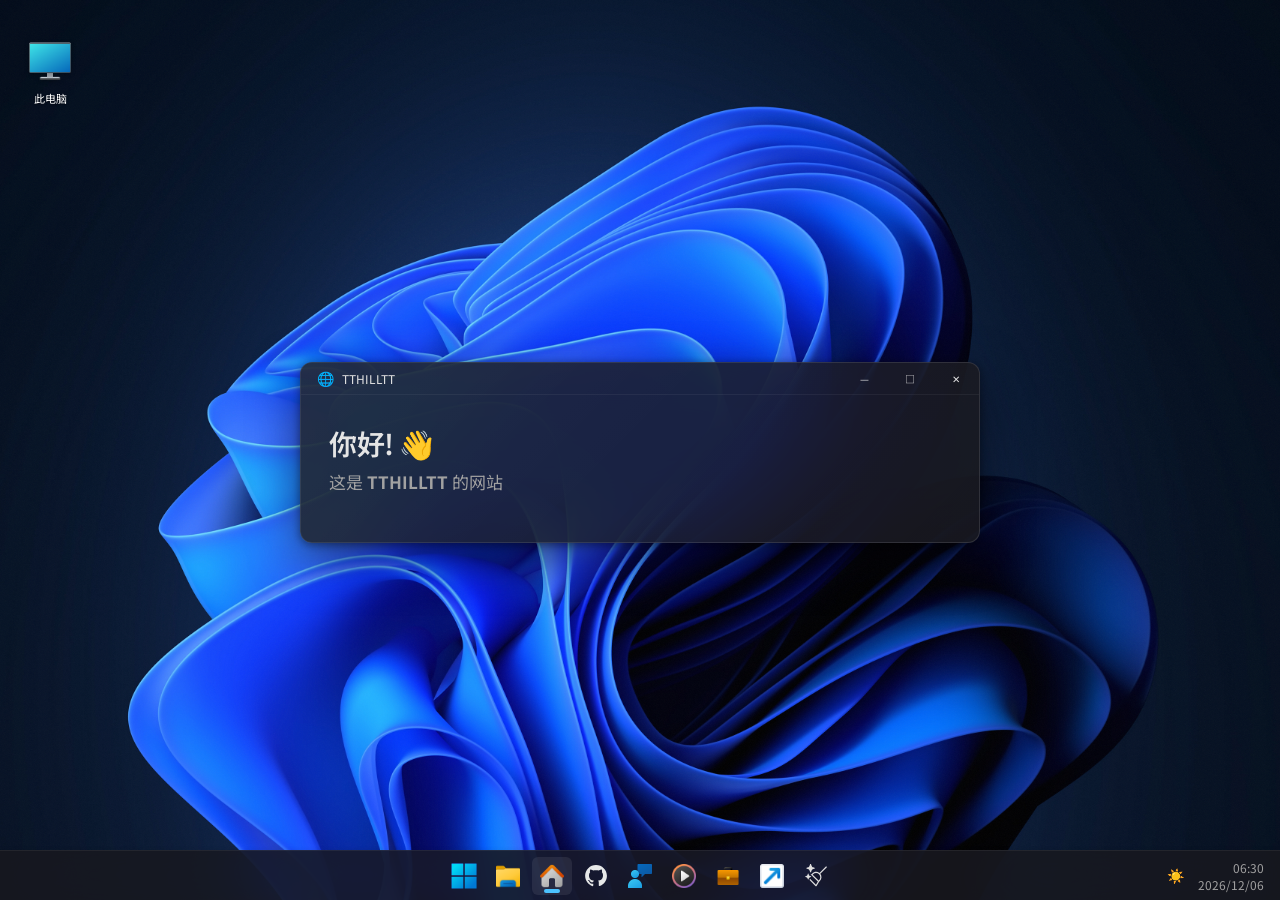
==== index.html @ cada101e "去掉个性化的自动打开、增加数字炸弹窗口" ====
<!DOCTYPE html>
<html lang="zh_cn" data-theme="dark">

<head>
    <meta charset="UTF-8">
    <meta name="viewport" content="width=device-width, initial-scale=1.0">
    <link rel="stylesheet" href="styles/win11.css">
    <link rel="icon" href="/images/windhill.png">
    <title>Welcome!</title>
</head>

<body>

    <!-- Desktop Background -->
    <div class="desktop" id="desktop" style="background-image: url(/images/win-bloom-dark.jpg);"></div>
    <div class="desktop light" id="coverDesktop"></div>

    <!-- Window -->
    <main class="content-overlay">
        <div class="window hidden" id="explorer" style="width: 1000px; min-width: 800px;">
            <div class="window-inner">
                <div class="window-body">
                    <div class="win-explorer">
                        <!-- 标题栏 -->
                        <div class="titlebar win-titlebar">
                            <div class="title-gap" style="width: 12px;"></div>
                            <div class="title-tab">
                                <span class="titlebar-app-icon"><img src="images/ICON5325_1.ico" alt="aka" style="width: 16px; height: 16px;"></span>
                                <span>文件资源管理器</span>
                                <div class="tab-close win-ctrl-btn close">
                                    <svg viewBox="0 0 48 48">
                                        <path d="M33.2 14.8a1.2 1.2 0 00-1.7 0L24 22.3l-7.5-7.5a1.2 1.2 0 00-1.7 1.7l7.5 7.5-7.5 7.5a1.2 1.2 0 101.7 1.7l7.5-7.5 7.5 7.5a1.2 1.2 0 101.7-1.7l-7.5-7.5 7.5-7.5a1.2 1.2 0 000-1.7z" />
                                    </svg>
                                </div>
                            </div>
                            <div class="title-tab" style="background:transparent;width:44px;border:none">
                                <svg viewBox="0 0 48 48">
                                    <path d="M23.98 12.5a1.2 1.2 0 011.2 1.2v10.1h10.1a1.2 1.2 0 110 2.4h-10.1v10.1a1.2 1.2 0 11-2.4 0v-10.1h-10.1a1.2 1.2 0 110-2.4h10.1v-10.1a1.2 1.2 0 011.2-1.2z" />
                                </svg>
                            </div>
                            <div class="title-empty"></div>
                            <div class="win-controls">
                                <div class="win-ctrl-btn minimize">&#x2014;</div>
                                <div class="win-ctrl-btn maximize">&#x25A1;</div>
                                <div class="win-ctrl-btn close">&#x2715;</div>
                            </div>
                        </div>

                        <!-- 导航地址栏 -->
                        <div class="nav-bar">
                            <div class="nav-btn">
                                <img src="/images/ic_fluent_arrow_left_48_regular.svg">
                            </div>
                            <div class="nav-btn">
                                <img src="/images/ic_fluent_arrow_right_48_regular.svg">
                            </div>
                            <div class="nav-btn">
                                <img src="/images/ic_fluent_arrow_up_48_regular.svg">
                            </div>
                            <div class="nav-btn">
                                <img src="/images/ic_fluent_arrow_clockwise_48_regular.svg">
                            </div>
                            <div class="address-path">
                                <img src="/images/ic_fluent_desktop_48_regular.svg" style="height: 18px;">
                                <span>此电脑</span>
                                <svg width="12" height="12" viewBox="0 0 24 24">
                                    <path d="M9.4 17.3a1 1 0 001.4 0l4.2-4.2a1 1 0 000-1.4l-4.2-4.2a1 1 0 10-1.4 1.4l3.5 3.5-3.5 3.5a1 1 0 000 1.4z" />
                                </svg>
                                <span>Windows-SSD (C:)</span>
                                <svg width="12" height="12" viewBox="0 0 24 24">
                                    <path d="M9.4 17.3a1 1 0 001.4 0l4.2-4.2a1 1 0 000-1.4l-4.2-4.2a1 1 0 10-1.4 1.4l3.5 3.5-3.5 3.5a1 1 0 000 1.4z" />
                                </svg>
                                <span>example</span>
                            </div>
                            <div class="search-box">
                                <input style="margin-left:6px;flex:1;border:none;background:none;outline:none;" placeholder="在 example 中搜索">
                                <img src="/images/ic_fluent_search_48_regular.svg" style="height: 18px">
                            </div>
                        </div>

                        <!-- 工具栏 -->
                        <div class="toolbar">
                            <div class="tool-item">
                                <img src="/images/ic_fluent_add_circle_48_regular.svg" style="height: 18px;">
                                <span>新建 ▾</span>
                            </div>
                            <div class="tool-divider"></div>
                            <div class="tool-item">
                                <img src="/images/ic_fluent_cut_48_regular.svg" style="height: 18px;">
                            </div>
                            <div class="tool-item">
                                <img src="/images/ic_fluent_copy_48_regular.svg" style="height: 18px;">
                            </div>
                            <div class="tool-item">
                                <img src="/images/ic_fluent_clipboard_paste_32_regular.svg" style="height: 18px;">
                            </div>
                            <div class="tool-item">
                                <img src="/images/ic_fluent_rename_a_20_regular.svg" style="height: 18px;">
                            </div>
                            <div class="tool-item">
                                <img src="/images/ic_fluent_share_48_regular.svg" style="height: 18px;">
                            </div>
                            <div class="tool-item">
                                <img src="/images/ic_fluent_delete_48_regular.svg" style="height: 18px;">
                            </div>
                            <div class="tool-divider"></div>
                            <div class="tool-item">
                                <img src="/images/ic_fluent_arrow_sort_28_regular.svg" style="height: 18px;">
                                <span>排序 ▾</span>
                            </div>
                            <div class="tool-item">
                                <img src="/images/ic_fluent_list_28_regular.svg" style="height: 18px;">
                                <span>查看 ▾</span>
                            </div>
                            <div class="tool-divider"></div>
                            <div class="tool-item">
                                <img src="/images/ic_fluent_more_horizontal_48_regular.svg" style="height: 18px;">
                            </div>
                            <div class="tool-right">
                                <div class="tool-item">
                                    <img src="/images/ic_fluent_panel_left_text_48_regular.svg" style="height: 18px; transform: rotateY(180deg);">
                                    <span>详细信息</span>
                                </div>
                            </div>
                        </div>

                        <!-- 主体 -->
                        <div class="main-container">
                            <!-- 侧边栏 -->
                            <div class="sidebar">
                                <div class="sidebar-item">
                                    <img src="/images/ICON51380_1.ico" style="height: 18px; transform: rotateY(180deg);">
                                    <span>主文件夹</span>
                                </div>
                                <div class="sidebar-item">
                                    <svg viewBox="0 0 48 48">
                                        <path d="M34.8 12H13.2C11.4 12 10 13.4 10 15.2v17.6c0 1.8 1.4 3.2 3.2 3.2h21.6c1.8 0 3.2-1.4 3.2-3.2V15.2c0-1.8-1.4-3.2-3.2-3.2zM12.4 16h23.2v16.8H12.4V16z M16 20a1.2 1.2 0 000 2.4h16a1.2 1.2 0 100-2.4H16z" />
                                    </svg>
                                    <span>图库</span>
                                </div>
                                <div class="sidebar-item">
                                    <svg viewBox="0 0 48 48">
                                        <path d="M12.4 14a2.4 2.4 0 00-2.4 2.4v15.2a2.4 2.4 0 002.4 2.4h23.2a2.4 2.4 0 002.4-2.4V16.4a2.4 2.4 0 00-2.4-2.4H12.4zm0 2.4h23.2v15.2H12.4V16.4zM24 20a6 6 0 100 12 6 6 0 000-12zm0 2.4a3.6 3.6 0 110 7.2 3.6 3.6 0 010-7.2z" />
                                    </svg>
                                    <span>OneDrive</span>
                                </div>
                                <div style="height:12px;"></div>
                                <div class="sidebar-item">
                                    <svg viewBox="0 0 48 48">
                                        <path d="M12 14a2 2 0 00-2 2v18a2 2 0 002 2h24a2 2 0 002-2V16a2 2 0 00-2-2H12zm0 2h24v18H12V16zm12 4a1.2 1.2 0 00-1.2 1.2v6.4l-3.2-3.2a1.2 1.2 0 10-1.7 1.7l5.2 5.2a1.2 1.2 0 001.7 0l5.2-5.2a1.2 1.2 0 10-1.7-1.7l-3.2 3.2v-6.4A1.2 1.2 0 0024 20z" />
                                    </svg>
                                    <span>桌面</span>
                                </div>
                                <div class="sidebar-item">
                                    <svg viewBox="0 0 48 48">
                                        <path d="M12 14a2 2 0 00-2 2v18a2 2 0 002 2h24a2 2 0 002-2V16a2 2 0 00-2-2H12zm0 2h24v18H12V16zm12 4a1.2 1.2 0 00-1.2 1.2v6.4l-3.2-3.2a1.2 1.2 0 10-1.7 1.7l5.2 5.2a1.2 1.2 0 001.7 0l5.2-5.2a1.2 1.2 0 10-1.7-1.7l-3.2 3.2v-6.4A1.2 1.2 0 0024 20z" />
                                    </svg>
                                    <span>下载</span>
                                </div>
                                <div class="sidebar-item">
                                    <svg viewBox="0 0 48 48">
                                        <path d="M14 10a2 2 0 00-2 2v24a2 2 0 002 2h20a2 2 0 002-2V12a2 2 0 00-2-2H14zm0 2.4h20v23.2H14V12.4zM18 18a1.2 1.2 0 000 2.4h12a1.2 1.2 0 100-2.4H18zm0 6.4a1.2 1.2 0 000 2.4h12a1.2 1.2 0 100-2.4H18z" />
                                    </svg>
                                    <span>文档</span>
                                </div>
                                <div class="sidebar-item">
                                    <svg viewBox="0 0 48 48">
                                        <path d="M34.8 12H13.2C11.4 12 10 13.4 10 15.2v17.6c0 1.8 1.4 3.2 3.2 3.2h21.6c1.8 0 3.2-1.4 3.2-3.2V15.2c0-1.8-1.4-3.2-3.2-3.2zM12.4 16h23.2v16.8H12.4V16z M16 20a1.2 1.2 0 000 2.4h16a1.2 1.2 0 100-2.4H16z" />
                                    </svg>
                                    <span>图片</span>
                                </div>
                                <div class="sidebar-item">
                                    <svg viewBox="0 0 48 48">
                                        <path d="M12 14a2 2 0 00-2 2v18a2 2 0 002 2h24a2 2 0 002-2V16a2 2 0 00-2-2H12zm0 2h24v18H12V16zm6 6a6 6 0 100 12 6 6 0 000-12z" />
                                    </svg>
                                    <span>音乐</span>
                                </div>
                                <div class="sidebar-item">
                                    <svg viewBox="0 0 48 48">
                                        <path d="M14 10a2 2 0 00-2 2v24a2 2 0 002 2h20a2 2 0 002-2V12a2 2 0 00-2-2H14zm0 2.4h20v23.2H14V12.4zM18 22a1.2 1.2 0 000 2.4h12a1.2 1.2 0 100-2.4H18zm0 6.4a1.2 1.2 0 000 2.4h8a1.2 1.2 0 100-2.4H18z" />
                                    </svg>
                                    <span>视频</span>
                                </div>
                            </div>

                            <!-- 文件列表 -->
                            <div class="file-view">
                                <div class="table-header">
                                    <div>名称</div>
                                    <div>修改日期</div>
                                    <div>类型</div>
                                    <div>大小</div>
                                </div>
                                <div class="file-row">
                                    <div class="file-name-cell">
                                        <div class="file-name-icon">📄</div>
                                        <span>1.txt</span>
                                    </div>
                                    <div>2026/8/11 13:40</div>
                                    <div>文本文档</div>
                                    <div>0 KB</div>
                                </div>
                                <div class="file-row">
                                    <div class="file-name-cell">
                                        <div class="file-name-icon">📄</div>
                                        <span>2.txt</span>
                                    </div>
                                    <div>2026/8/11 13:40</div>
                                    <div>文本文档</div>
                                    <div>0 KB</div>
                                </div>
                                <div class="file-row" data-window="home">
                                    <div class="file-name-cell">
                                        <div class="file-name-icon">📄</div>
                                        <span>README.md</span>
                                    </div>
                                    <div>2026/8/10 13:04</div>
                                    <div>Markdown 文件</div>
                                    <div>1 KB</div>
                                </div>
                                <div class="file-row" data-window="contact">
                                    <div class="file-name-cell">
                                        <div class="file-name-icon">🌐</div>
                                        <span>Contact.html</span>
                                    </div>
                                    <div>2025/7/22 17:44</div>
                                    <div>Microsoft Edge HTML Document</div>
                                    <div>1 KB</div>
                                </div>
                                <div class="file-row" data-window="github">
                                    <div class="file-name-cell">
                                        <div class="file-name-icon"><img src="/images/ICON163_1.ico"></div>
                                        <span>github.lnk</span>
                                    </div>
                                    <div>2026/5/1 21:59</div>
                                    <div>快捷方式</div>
                                    <div>1 KB</div>
                                </div>
                                <div class="file-row" data-window="nggyu">
                                    <div class="file-name-cell">
                                        <div class="file-name-icon">🎞️</div>
                                        <span>千万别点.mp4</span>
                                    </div>
                                    <div>2025/7/23 15:34</div>
                                    <div>MP4 文件</div>
                                    <div>33.7 MB</div>
                                </div>
                                <div class="file-row" data-window="tools">
                                    <div class="file-name-cell">
                                        <div class="file-name-icon"><img src="/images/ICON1306_1.ico"></div>
                                        <span>工具箱.exe</span>
                                    </div>
                                    <div>2026/8/10 20:58</div>
                                    <div>应用程序</div>
                                    <div>45 KB</div>
                                </div>
                                <div class="file-row" data-window="aka">
                                    <div class="file-name-cell">
                                        <div class="aka"><img src="/images/ICON163_1.ico" style="width: 16px; height: 16px;"></div>
                                        <span>aka.exe</span>
                                    </div>
                                    <div>2026/8/13 09:03</div>
                                    <div>应用程序</div>
                                    <div>67 KB</div>
                                </div>
                            </div>
                        </div>

                        <!-- 底部状态栏 -->
                        <div class="status-bar">
                            <span>8 个项目</span>
                            <div class="view-switch">
                                <div class="view-btn">
                                    <svg viewBox="0 0 48 48">
                                        <path d="M14 12a1.2 1.2 0 00-1.2 1.2v23.6a1.2 1.2 0 001.2 1.2h20a1.2 1.2 0 001.2-1.2V13.2A1.2 1.2 0 0034 12H14zm1.2 2.4h17.6v21.2H15.2V14.4zM18 20a1.2 1.2 0 000 2.4h12a1.2 1.2 0 100-2.4H18zm0 6.4a1.2 1.2 0 000 2.4h12a1.2 1.2 0 100-2.4H18z" />
                                    </svg>
                                </div>
                                <div class="view-btn">
                                    <svg viewBox="0 0 48 48">
                                        <path d="M14 14a2 2 0 00-2 2v6a2 2 0 002 2h6a2 2 0 002-2v-6a2 2 0 00-2-2h-6zm0 2.4h6v6h-6v-6zm14-2.4a2 2 0 00-2 2v6a2 2 0 002 2h6a2 2 0 002-2v-6a2 2 0 00-2-2h-6zm0 2.4h6v6h-6v-6zm-14 12a2 2 0 00-2 2v6a2 2 0 002 2h6a2 2 0 002-2v-6a2 2 0 00-2-2h-6zm0 2.4h6v6h-6v-6zm14-2.4a2 2 0 00-2 2v6a2 2 0 002 2h6a2 2 0 002-2v-6a2 2 0 00-2-2h-6zm0 2.4h6v6h-6v-6z" />
                                    </svg>
                                </div>
                            </div>
                        </div>
                    </div>
                </div>
            </div>
        </div>

        <div class="window hidden" id="aka" style="width: 700px">
            <div class="window-inner">
                <div class="titlebar">
                    <div class="titlebar-left">
                        <span class="titlebar-app-icon"><img src="images/ICON163_1.ico" alt="aka" style="width: 16px; height: 16px;"></span>
                        <span class="titlebar-text">aka</span>
                    </div>
                    <div class="titlebar-controls">
                        <button type="button" class="win-ctrl-btn minimize" aria-label="Minimize">&#x2014;</button>
                        <button type="button" class="win-ctrl-btn maximize" aria-label="Maximize">&#x25A1;</button>
                        <button type="button" class="win-ctrl-btn close" aria-label="Close">&#x2715;</button>
                    </div>
                </div>

                <div class="window-body">
                    <h1>aka是一个文件下载小中转</h1>
                    <p><a href="pages\aka\OI-Way-Resourcepack.html">OI-Way Resourcepack</a></p>
                    <p><a href="pages\aka\OI-Way-Save.html">OI-Way Save</a></p>
                </div>
            </div>
        </div>

        <div class="window" id="home" style="width: 700px">
            <div class="window-inner">
                <div class="titlebar">
                    <div class="titlebar-left">
                        <span class="titlebar-app-icon">🌐</span>
                        <span class="titlebar-text">TTHILLTT</span>
                    </div>
                    <div class="titlebar-controls">
                        <button type="button" class="win-ctrl-btn minimize" aria-label="Minimize">&#x2014;</button>
                        <button type="button" class="win-ctrl-btn maximize" aria-label="Maximize">&#x25A1;</button>
                        <button type="button" class="win-ctrl-btn close" aria-label="Close">&#x2715;</button>
                    </div>
                </div>

                <div class="window-body">
                    <h1>你好! 👋</h1>
                    <h2>这是 <strong>TTHILLTT</strong> 的网站</h2>
                </div>
            </div>
        </div>

        <div class="window hidden" id="contact" style="width: 300px;">
            <div class="window-inner">
                <div class="titlebar">
                    <div class="titlebar-left">
                        <span class="titlebar-app-icon">🌐</span>
                        <span class="titlebar-text">TTHILLTT</span>
                    </div>
                    <div class="titlebar-controls">
                        <button type="button" class="win-ctrl-btn minimize" aria-label="Minimize">&#x2014;</button>
                        <button type="button" class="win-ctrl-btn maximize" aria-label="Maximize">&#x25A1;</button>
                        <button type="button" class="win-ctrl-btn close" aria-label="Close">&#x2715;</button>
                    </div>
                </div>

                <div class="window-body">
                    <h1 class="text-center">📬 找到我</h1>
                    <h2 class="text-center">欢迎随时联系</h2>
                    <ul class="social-list">
                        <li><a href="https://discord.gg/AKhsmgexMF">🎮 加入我的 Discord</a></li>
                        <li><a href="mailto:kaoxiqi@qq.com">📧 kaoxiqi@qq.com</a></li>
                        <li><a href="tel:18660696751">📞 +86 18660696751</a></li>
                    </ul>
                </div>
            </div>
        </div>

        <div class="window hidden" id="nggyu" style="width: 1000px">
            <div class="window-inner">
                <div class="titlebar">
                    <div class="titlebar-left">
                        <span class="titlebar-app-icon"><img src="./images/MediaPlayerAppList.targetsize-256_altform-unplated.png" alt="Media Player" style="height: 24px;"></span>
                        <span class="titlebar-text">媒体播放器</span>
                    </div>
                    <div class="titlebar-controls">
                        <button type="button" class="win-ctrl-btn minimize" aria-label="Minimize">&#x2014;</button>
                        <button type="button" class="win-ctrl-btn maximize" aria-label="Maximize">&#x25A1;</button>
                        <button type="button" class="win-ctrl-btn close" aria-label="Close">&#x2715;</button>
                    </div>
                </div>

                <div class="window-body window-body-tight">
                    <div class="video-container" style="height: 100%">
                        <video id="nggyu-video" src="../images/NGGYU.mp4" style="height: 100%" controls></video>
                    </div>
                </div>
            </div>
        </div>

        <div class="window window-wide hidden" id="tools" style="height: 72vh">
            <div class="window-inner">
                <div class="titlebar">
                    <div class="titlebar-left">
                        <span class="titlebar-app-icon"><img src="./images/ICON1306_1.ico" alt="Tools" style="height: 24px;"></span>
                        <span class="titlebar-text">工具箱</span>
                    </div>
                    <div class="titlebar-controls">
                        <button type="button" class="win-ctrl-btn minimize" aria-label="Minimize">&#x2014;</button>
                        <button type="button" class="win-ctrl-btn maximize" aria-label="Maximize">&#x25A1;</button>
                        <button type="button" class="win-ctrl-btn close" aria-label="Close">&#x2715;</button>
                    </div>
                </div>
                <div class="window-body" style="padding:20px 24px;">

                    <div class="tools-toolbar">
                        <input type="search" id="toolSearch" class="tools-search" placeholder="🔍 搜索工具名称或功能…" autocomplete="off" aria-label="搜索工具">
                        <div class="tools-chips" id="toolChips">
                            <button type="button" class="chip active" data-filter="all">全部 <span class="chip-count"></span></button>
                            <button type="button" class="chip" data-filter="encode">编码解码 <span class="chip-count"></span></button>
                            <button type="button" class="chip" data-filter="hash">哈希校验 <span class="chip-count"></span></button>
                            <button type="button" class="chip" data-filter="convert">转换工具 <span class="chip-count"></span></button>
                            <button type="button" class="chip" data-filter="math">计算工具 <span class="chip-count"></span></button>
                            <button type="button" class="chip" data-filter="generate">生成工具 <span class="chip-count"></span></button>
                            <button type="button" class="chip" data-filter="text">文本处理 <span class="chip-count"></span></button>
                        </div>
                        <div class="tools-count" id="toolCount"></div>
                    </div>

                    <div class="tools-grid">

                        <!-- 1. ISO-8859-1 Mojibake -->
                        <div class="tool-card" data-category="encode">
                            <h3>📝 ISO-8859-1 乱码解码</h3>
                            <label>输入乱码文本</label>
                            <textarea id="mojiIn" rows="2" placeholder='例如: ä½ å¥½'></textarea>
                            <div class="btn-row">
                                <button type="button" class="btn-sm accent" onclick="mojiDecode()">解码 →</button>
                                <button type="button" class="btn-sm" onclick="mojiEncode()">← 编码</button>
                            </div>
                            <label style="margin-top:8px;">结果</label>
                            <div class="result" id="mojiOut"></div>
                        </div>

                        <!-- 2. URL Encode/Decode -->
                        <div class="tool-card" data-category="encode">
                            <h3>🔗 URL 编码/解码</h3>
                            <label>输入文本</label>
                            <textarea id="urlIn" rows="2" placeholder="输入要编码或解码的文本"></textarea>
                            <div class="btn-row">
                                <button type="button" class="btn-sm accent" onclick="urlEncode()">编码 →</button>
                                <button type="button" class="btn-sm" onclick="urlDecode()">← 解码</button>
                            </div>
                            <label style="margin-top:8px;">结果</label>
                            <div class="result" id="urlOut"></div>
                        </div>

                        <!-- 3. Base64 Encode/Decode -->
                        <div class="tool-card" data-category="encode">
                            <h3>🔐 Base64 编码/解码</h3>
                            <label>输入文本</label>
                            <textarea id="b64In" rows="2" placeholder="输入要编码或解码的文本"></textarea>
                            <div class="btn-row">
                                <button type="button" class="btn-sm accent" onclick="b64Encode()">编码 →</button>
                                <button type="button" class="btn-sm" onclick="b64Decode()">← 解码</button>
                            </div>
                            <label style="margin-top:8px;">结果</label>
                            <div class="result" id="b64Out"></div>
                        </div>

                        <!-- 4. Unicode / Chinese -->
                        <div class="tool-card" data-category="encode">
                            <h3>🔤 Unicode 与中文 编码/解码</h3>
                            <label>输入</label>
                            <textarea id="uniIn" rows="2" placeholder="输入中文 或 \uXXXX 格式的 Unicode"></textarea>
                            <div class="btn-row">
                                <button type="button" class="btn-sm accent" onclick="uniEncode()">编码 → \uXXXX</button>
                                <button type="button" class="btn-sm" onclick="uniDecode()">← 解码</button>
                            </div>
                            <label style="margin-top:8px;">结果</label>
                            <div class="result" id="uniOut"></div>
                        </div>

                        <!-- 5. IEEE 754 Float -->
                        <div class="tool-card" data-category="convert">
                            <h3>🔢 IEEE 754 浮点数转换</h3>
                            <div class="inline-row" style="margin-bottom:8px;">
                                <select id="floatPrec" style="flex:0 0 auto; width:auto;">
                                    <option value="32">32-bit (float)</option>
                                    <option value="64">64-bit (double)</option>
                                </select>
                            </div>
                            <label>十进制数</label>
                            <input type="text" id="floatDec" placeholder="例如: 3.14 或 -0.5">
                            <div class="btn-row">
                                <button type="button" class="btn-sm accent" onclick="floatToHex()">→ 十六进制</button>
                                <button type="button" class="btn-sm" onclick="hexToFloat()">← 浮点数</button>
                            </div>
                            <label style="margin-top:8px;">十六进制</label>
                            <input type="text" id="floatHex" placeholder="例如: 4048F5C3">
                            <div class="result" id="floatDetail" style="margin-top:6px;"></div>
                        </div>

                        <!-- 6. Number Base Conversion -->
                        <div class="tool-card" data-category="convert">
                            <h3>🔣 进制转换</h3>
                            <div class="inline-row" style="margin-bottom:8px;">
                                <label style="flex:0 0 auto;">从:</label>
                                <select id="baseFrom" style="width:auto;">
                                    <option value="2">二进制</option>
                                    <option value="8">八进制</option>
                                    <option value="10" selected>十进制</option>
                                    <option value="16">十六进制</option>
                                </select>
                            </div>
                            <input type="text" id="baseIn" placeholder="输入数值">
                            <button type="button" class="btn-sm accent" onclick="baseConvert()" style="margin-top:8px;">转换</button>
                            <div style="margin-top:8px;">
                                <label>二进制</label>
                                <div class="result" id="base2"></div>
                                <label>八进制</label>
                                <div class="result" id="base8"></div>
                                <label>十进制</label>
                                <div class="result" id="base10"></div>
                                <label>十六进制</label>
                                <div class="result" id="base16"></div>
                            </div>
                        </div>

                        <!-- 7. 原码/反码/补码 -->
                        <div class="tool-card" data-category="math">
                            <h3>🧮 原码/反码/补码 计算器</h3>
                            <div class="inline-row" style="margin-bottom:8px;">
                                <input type="number" id="signedVal" placeholder="输入整数" style="flex:2;">
                                <label style="flex:0 0 auto;">位宽:</label>
                                <select id="signedBits" style="width:auto;">
                                    <option value="8">8</option>
                                    <option value="16">16</option>
                                    <option value="32" selected>32</option>
                                </select>
                            </div>
                            <button type="button" class="btn-sm accent" onclick="calcSigned()">计算</button>
                            <div style="margin-top:8px;">
                                <label>原码 (Sign-Magnitude)</label>
                                <div class="result" id="smResult"></div>
                                <label>反码 (Ones' Complement)</label>
                                <div class="result" id="ocResult"></div>
                                <label>补码 (Two's Complement)</label>
                                <div class="result" id="tcResult"></div>
                            </div>
                        </div>

                        <!-- 8. chmod Calculator -->
                        <div class="tool-card" data-category="math">
                            <h3>🔒 chmod 计算器</h3>
                            <table class="chmod-grid">
                                <tr>
                                    <td></td>
                                    <td class="head">Owner</td>
                                    <td class="head">Group</td>
                                    <td class="head">Other</td>
                                </tr>
                                <tr>
                                    <td class="head">Read</td>
                                    <td><input type="checkbox" id="cr0" onchange="chmodUpdate()" checked></td>
                                    <td><input type="checkbox" id="cr1" onchange="chmodUpdate()" checked></td>
                                    <td><input type="checkbox" id="cr2" onchange="chmodUpdate()" checked></td>
                                </tr>
                                <tr>
                                    <td class="head">Write</td>
                                    <td><input type="checkbox" id="cw0" onchange="chmodUpdate()" checked></td>
                                    <td><input type="checkbox" id="cw1" onchange="chmodUpdate()"></td>
                                    <td><input type="checkbox" id="cw2" onchange="chmodUpdate()"></td>
                                </tr>
                                <tr>
                                    <td class="head">Exec</td>
                                    <td><input type="checkbox" id="cx0" onchange="chmodUpdate()"></td>
                                    <td><input type="checkbox" id="cx1" onchange="chmodUpdate()"></td>
                                    <td><input type="checkbox" id="cx2" onchange="chmodUpdate()"></td>
                                </tr>
                            </table>
                            <div class="inline-row" style="margin-top:8px;">
                                <input type="text" id="chmodNum" placeholder="例如: 755" oninput="chmodFromNum()" style="flex:1;">
                                <span class="fixed" style="font-weight:600;" id="chmodSym">rwxr-xr-x</span>
                            </div>
                        </div>

                        <!-- 9. PPI Calculator -->
                        <div class="tool-card" data-category="math">
                            <h3>📱 屏幕 PPI 计算器</h3>
                            <div class="inline-row">
                                <input type="number" id="ppiW" placeholder="水平像素" value="1920">
                                <span class="fixed">×</span>
                                <input type="number" id="ppiH" placeholder="垂直像素" value="1080">
                            </div>
                            <label style="margin-top:8px;">屏幕尺寸 (英寸)</label>
                            <input type="number" id="ppiSize" placeholder="例如: 24" value="24" step="0.1">
                            <button type="button" class="btn-sm accent" onclick="calcPPI()" style="margin-top:8px;">计算</button>
                            <div class="result" id="ppiResult" style="margin-top:8px;"></div>
                        </div>

                        <!-- 10. IPv4 to IPv6 -->
                        <div class="tool-card" data-category="convert">
                            <h3>🌐 IPv4 转 IPv6</h3>
                            <label>IPv4 地址</label>
                            <input type="text" id="ipv4In" placeholder="例如: 192.168.1.1">
                            <button type="button" class="btn-sm accent" onclick="ipv4to6()" style="margin-top:8px;">转换</button>
                            <label style="margin-top:8px;">IPv4-mapped IPv6</label>
                            <div class="result" id="ipv6Out"></div>
                            <label>完整 IPv6</label>
                            <div class="result" id="ipv6Full"></div>
                        </div>

                        <!-- 11. RMB Uppercase -->
                        <div class="tool-card" data-category="convert">
                            <h3>💴 人民币大写转换</h3>
                            <label>金额 (数字)</label>
                            <input type="text" id="rmbIn" placeholder="例如: 12345.67">
                            <button type="button" class="btn-sm accent" onclick="rmbConvert()" style="margin-top:8px;">转换</button>
                            <label style="margin-top:8px;">大写</label>
                            <div class="result" id="rmbOut"></div>
                        </div>

                        <!-- 12. Unit Conversion -->
                        <div class="tool-card" data-category="convert">
                            <h3>📏 单位换算</h3>
                            <select id="unitCat" onchange="unitCatChange()">
                                <option value="length">长度</option>
                                <option value="weight">重量</option>
                                <option value="temp">温度</option>
                                <option value="area">面积</option>
                                <option value="volume">体积</option>
                                <option value="speed">速度</option>
                            </select>
                            <div class="inline-row" style="margin-top:8px;">
                                <input type="number" id="unitVal" placeholder="数值" value="1">
                                <select id="unitFrom"></select>
                                <span class="fixed">→</span>
                                <select id="unitTo"></select>
                            </div>
                            <div class="result" id="unitResult" style="margin-top:8px;"></div>
                        </div>

                        <!-- 13. MD5 Hash -->
                        <div class="tool-card" data-category="hash">
                            <h3>🔑 MD5 Hash</h3>
                            <label>输入文本</label>
                            <textarea id="md5In" rows="2" placeholder="输入要计算 MD5 的文本"></textarea>
                            <button type="button" class="btn-sm accent" onclick="calcMD5()" style="margin-top:8px;">计算 MD5</button>
                            <label style="margin-top:8px;">MD5 (小写)</label>
                            <div class="result" id="md5Lower"></div>
                            <label>MD5 (大写)</label>
                            <div class="result" id="md5Upper"></div>
                        </div>

                        <!-- 14. SHA-256 Hash -->
                        <div class="tool-card" data-category="hash">
                            <h3>🔑 SHA-256 哈希</h3>
                            <label>输入文本</label>
                            <textarea id="shaIn" rows="2" placeholder="输入要计算 SHA-256 的文本"></textarea>
                            <button type="button" class="btn-sm accent" onclick="calcSHA()" style="margin-top:8px;">计算 SHA-256</button>
                            <label style="margin-top:8px;">SHA-256</label>
                            <div class="result" id="shaOut"></div>
                        </div>

                        <!-- 15. Password Generator -->
                        <div class="tool-card" data-category="generate">
                            <h3>🔐 密码生成器</h3>
                            <div class="inline-row" style="margin-bottom:8px;">
                                <input type="number" id="pwdLen" value="16" min="4" max="64" placeholder="长度">
                                <button type="button" class="btn-sm accent" onclick="genPassword()">生成</button>
                            </div>
                            <div class="inline-row" style="flex-wrap:wrap;">
                                <label style="flex:0 0 auto; display:flex; align-items:center; gap:4px; text-transform:none;"><input type="checkbox" id="pwdUpper" checked>大写</label>
                                <label style="flex:0 0 auto; display:flex; align-items:center; gap:4px; text-transform:none;"><input type="checkbox" id="pwdLower" checked>小写</label>
                                <label style="flex:0 0 auto; display:flex; align-items:center; gap:4px; text-transform:none;"><input type="checkbox" id="pwdDigit" checked>数字</label>
                                <label style="flex:0 0 auto; display:flex; align-items:center; gap:4px; text-transform:none;"><input type="checkbox" id="pwdSymbol" checked>符号</label>
                            </div>
                            <div class="result" id="pwdOut" style="margin-top:8px;"></div>
                            <div class="result" id="pwdStrength"></div>
                        </div>

                        <!-- 16. Timestamp Converter -->
                        <div class="tool-card" data-category="convert">
                            <h3>⏱️ 时间戳转换</h3>
                            <label>时间戳 (秒或毫秒)</label>
                            <div class="inline-row">
                                <input type="text" id="tsIn" placeholder="例如: 1754294400">
                                <button type="button" class="btn-sm accent" onclick="tsToDate()">→ 日期</button>
                            </div>
                            <div class="result" id="tsDateOut"></div>
                            <label style="margin-top:8px;">日期时间</label>
                            <div class="inline-row">
                                <input type="datetime-local" id="dateIn">
                                <button type="button" class="btn-sm accent" onclick="dateToTs()">→ 时间戳</button>
                            </div>
                            <div class="result" id="tsOut"></div>
                        </div>

                        <!-- 17. JSON Formatter -->
                        <div class="tool-card" data-category="text">
                            <h3>🧾 JSON 格式化 / 压缩</h3>
                            <label>输入 JSON</label>
                            <textarea id="jsonIn" rows="3" placeholder='{"name":"TTHILLTT"}'></textarea>
                            <div class="btn-row">
                                <button type="button" class="btn-sm accent" onclick="jsonPretty()">格式化</button>
                                <button type="button" class="btn-sm" onclick="jsonMinify()">压缩</button>
                                <button type="button" class="btn-sm" onclick="jsonValidate()">校验</button>
                            </div>
                            <label style="margin-top:8px;">结果</label>
                            <div class="result" id="jsonOut"></div>
                        </div>

                        <!-- 18. Text Stats -->
                        <div class="tool-card" data-category="text">
                            <h3>📊 文本统计</h3>
                            <label>输入文本（实时统计）</label>
                            <textarea id="statIn" rows="3" oninput="textStats()"></textarea>
                            <div class="result" id="statOut" style="margin-top:8px;"></div>
                        </div>

                        <!-- 19. Color Converter -->
                        <div class="tool-card" data-category="convert">
                            <h3>🎨 颜色转换</h3>
                            <label>输入颜色 (HEX / RGB / HSL)</label>
                            <div class="inline-row">
                                <input type="color" id="colorPicker" value="#4CC2FF" style="flex:0 0 44px; height:34px; padding:2px; cursor:pointer;">
                                <input type="text" id="colorText" value="#4CC2FF" oninput="colorConvert()">
                            </div>
                            <div class="result" id="colorOut" style="margin-top:8px;"></div>
                            <div id="colorPreview" style="height:34px; border-radius:6px; border:1px solid var(--border-input); margin-top:6px;"></div>
                        </div>

                        <!-- 20. Regex Tester -->
                        <div class="tool-card" data-category="text">
                            <h3>🧪 正则表达式测试</h3>
                            <div class="inline-row" style="margin-bottom:8px;">
                                <input type="text" id="reIn" placeholder="例如: \d+">
                                <input type="text" id="reFlags" placeholder="flags (g/i/m)" style="flex:0 0 110px;">
                            </div>
                            <label>测试文本</label>
                            <textarea id="reText" rows="2"></textarea>
                            <button type="button" class="btn-sm accent" onclick="reTest()" style="margin-top:8px;">测试</button>
                            <div class="result" id="reOut" style="margin-top:8px;"></div>
                        </div>

                        <!-- 21. Random Numbers -->
                        <div class="tool-card" data-category="generate">
                            <h3>🎲 随机数生成</h3>
                            <div class="inline-row" style="margin-bottom:8px;">
                                <input type="number" id="randMin" value="1" placeholder="最小值">
                                <span class="fixed">~</span>
                                <input type="number" id="randMax" value="100" placeholder="最大值">
                            </div>
                            <div class="inline-row" style="margin-bottom:8px;">
                                <input type="number" id="randCount" value="5" min="1" max="1000" placeholder="数量">
                                <button type="button" class="btn-sm accent" onclick="randGen()">生成</button>
                            </div>
                            <div class="inline-row" style="flex-wrap:wrap;">
                                <label style="flex:0 0 auto; display:flex; align-items:center; gap:4px; text-transform:none;"><input type="checkbox" id="randInt" checked>整数</label>
                                <label style="flex:0 0 auto; display:flex; align-items:center; gap:4px; text-transform:none;"><input type="checkbox" id="randUnique">不重复</label>
                            </div>
                            <div class="result" id="randOut" style="margin-top:8px;"></div>
                        </div>

                        <!-- 22. UUID Generator -->
                        <div class="tool-card" data-category="generate">
                            <h3>🆔 UUID v4 生成</h3>
                            <div class="inline-row">
                                <input type="number" id="uuidCount" value="1" min="1" max="20" placeholder="数量">
                                <button type="button" class="btn-sm accent" onclick="uuidGen()">生成</button>
                            </div>
                            <div class="result" id="uuidOut" style="margin-top:8px;"></div>
                        </div>

                        <!-- 23. CRC32 -->
                        <div class="tool-card" data-category="hash">
                            <h3>🧮 CRC32 校验</h3>
                            <label>输入文本</label>
                            <textarea id="crcIn" rows="2" placeholder="输入要计算 CRC32 的文本"></textarea>
                            <button type="button" class="btn-sm accent" onclick="calcCRC()" style="margin-top:8px;">计算 CRC32</button>
                            <div class="result" id="crcOut" style="margin-top:8px;"></div>
                        </div>

                        <!-- 24. Variable Naming Convention -->
                        <div class="tool-card" data-category="text">
                            <h3>🏷️ 变量命名转换</h3>
                            <label>输入 (例如: hello_world 或 HelloWorld)</label>
                            <div class="inline-row">
                                <input type="text" id="nameIn" placeholder="hello world">
                                <button type="button" class="btn-sm accent" onclick="nameConv()">转换</button>
                            </div>
                            <div style="margin-top:8px;">
                                <label>camelCase</label>
                                <div class="result" id="nameCamel"></div>
                                <label>PascalCase</label>
                                <div class="result" id="namePascal"></div>
                                <label>snake_case</label>
                                <div class="result" id="nameSnake"></div>
                                <label>SCREAMING_SNAKE</label>
                                <div class="result" id="nameScream"></div>
                                <label>kebab-case</label>
                                <div class="result" id="nameKebab"></div>
                            </div>
                        </div>

                        <!-- 25. Line Processing -->
                        <div class="tool-card" data-category="text">
                            <h3>📝 文本行处理</h3>
                            <label>输入文本</label>
                            <textarea id="linesIn" rows="3"></textarea>
                            <div class="btn-row">
                                <button type="button" class="btn-sm accent" onclick="linesProcess('empty')">去空行</button>
                                <button type="button" class="btn-sm" onclick="linesProcess('dedup')">去重</button>
                                <button type="button" class="btn-sm" onclick="linesProcess('sort')">升序</button>
                                <button type="button" class="btn-sm" onclick="linesProcess('sortdesc')">降序</button>
                                <button type="button" class="btn-sm" onclick="linesProcess('reverse')">倒序</button>
                            </div>
                            <label style="margin-top:8px;">结果</label>
                            <textarea id="linesOut" rows="3" readonly></textarea>
                        </div>

                        <!-- 26. HTML Entities -->
                        <div class="tool-card" data-category="encode">
                            <h3>🔣 HTML 实体 编码/解码</h3>
                            <label>输入文本</label>
                            <textarea id="htmlIn" rows="2" placeholder='例如: <a href="#">链接</a>'></textarea>
                            <div class="btn-row">
                                <button type="button" class="btn-sm accent" onclick="htmlEncode()">编码 →</button>
                                <button type="button" class="btn-sm" onclick="htmlDecode()">← 解码</button>
                            </div>
                            <label style="margin-top:8px;">结果</label>
                            <textarea id="htmlOut" rows="2" readonly></textarea>
                        </div>

                        <!-- 27. Morse Code -->
                        <div class="tool-card" data-category="encode">
                            <h3>📡 摩尔斯电码</h3>
                            <label>输入文本 / 摩尔斯码（字母用空格分隔，单词用 / 分隔）</label>
                            <textarea id="morseIn" rows="2" placeholder="SOS 或 ... --- ..."></textarea>
                            <div class="btn-row">
                                <button type="button" class="btn-sm accent" onclick="morseEncode()">编码 →</button>
                                <button type="button" class="btn-sm" onclick="morseDecode()">← 解码</button>
                            </div>
                            <div class="result" id="morseOut" style="margin-top:8px;"></div>
                        </div>

                        <!-- 28. Chinese ID Card Check -->
                        <div class="tool-card" data-category="hash">
                            <h3>🪪 身份证校验</h3>
                            <label>18 位身份证号码</label>
                            <div class="inline-row">
                                <input type="text" id="idCard" placeholder="例如: 110101199003074510">
                                <button type="button" class="btn-sm accent" onclick="idCheck()">校验</button>
                            </div>
                            <div class="result" id="idOut" style="margin-top:8px;"></div>
                        </div>

                        <!-- 29. Prime Factorization -->
                        <div class="tool-card" data-category="math">
                            <h3>🧩 质因数分解</h3>
                            <label>正整数 (≤ 1,000,000,000,000)</label>
                            <div class="inline-row">
                                <input type="number" id="primeIn" placeholder="例如: 360">
                                <button type="button" class="btn-sm accent" onclick="factorize()">分解</button>
                            </div>
                            <div class="result" id="primeOut" style="margin-top:8px;"></div>
                        </div>

                        <!-- 30. GCD / LCM -->
                        <div class="tool-card" data-category="math">
                            <h3>➗ GCD / LCM 计算器</h3>
                            <label>两个整数</label>
                            <div class="inline-row">
                                <input type="number" id="gcdA" placeholder="例如: 12">
                                <span class="fixed">,</span>
                                <input type="number" id="gcdB" placeholder="例如: 18">
                                <button type="button" class="btn-sm accent" onclick="gcdCalc()">计算</button>
                            </div>
                            <div class="result" id="gcdOut" style="margin-top:8px;"></div>
                        </div>

                        <div class="tools-empty" id="toolEmpty" style="display:none;">没有匹配的工具，换个关键词试试？</div>

                    </div><!-- .tools-grid -->

                </div>
            </div>
        </div>


        <div class="window hidden" id="personalization" style="width: 700px">
            <div class="window-inner">
                <div class="titlebar">
                    <div class="titlebar-left">
                        <span class="titlebar-app-icon"><img src="images/ic_fluent_broom_sparkle_20_regular.svg" alt="personalization" class="invert-icon" style="width: 16px; height: 16px;"></span>
                        <span class="titlebar-text">个性化</span>
                    </div>
                    <div class="titlebar-controls">
                        <button type="button" class="win-ctrl-btn minimize" aria-label="Minimize">&#x2014;</button>
                        <button type="button" class="win-ctrl-btn maximize" aria-label="Maximize">&#x25A1;</button>
                        <button type="button" class="win-ctrl-btn close" aria-label="Close">&#x2715;</button>
                    </div>
                </div>

                <div class="window-body">
                    <div class="personalization-container">
                        <div class="personalization-body">
                            <div id="personalizationPreview" class="personalization-left">
                                <img src="images/win-bloom-dark.jpg">
                                <div class="personalization-right-item-corner">
                                    <div class="personalization-right-item-corner-bar"></div>
                                </div>
                            </div>
                            <div class="personalization-right-container">
                                <p>选择要应用的主题</p>
                                <div class="personalization-right">
                                    <div class="personalization-right-item" data-theme="light" data-background="win-bloom-light">
                                        <img src="images/win-bloom-light.jpg">
                                        <div class="personalization-right-item-corner">
                                            <div class="personalization-right-item-corner-bar"></div>
                                        </div>
                                    </div>
                                    <div class="personalization-right-item" data-background="win-bloom-dark">
                                        <img src="images/win-bloom-dark.jpg">
                                        <div class="personalization-right-item-corner">
                                            <div class="personalization-right-item-corner-bar"></div>
                                        </div>
                                    </div>
                                    <div class="personalization-right-item" data-theme="light">
                                        <img src="images/windows-11-bloom-in-black.jpg">
                                        <div class="personalization-right-item-corner">
                                            <div class="personalization-right-item-corner-bar" style="background-color: #808080;"></div>
                                        </div>
                                    </div>
                                    <div class="personalization-right-item">
                                        <img src="images/Black-Bloom.jpg">
                                        <div class="personalization-right-item-corner">
                                            <div class="personalization-right-item-corner-bar" style="background-color: #FFFFFF;"></div>
                                        </div>
                                    </div>
                                    <div class="personalization-right-item" data-theme="light">
                                        <img src="images/Ditto-Bloom-Light.jpg">
                                        <div class="personalization-right-item-corner">
                                            <div class="personalization-right-item-corner-bar" style="background-color: #64C5E9;"></div>
                                        </div>
                                    </div>
                                    <div class="personalization-right-item">
                                        <img src="images/Ditto-Bloom.jpg">
                                        <div class="personalization-right-item-corner">
                                            <div class="personalization-right-item-corner-bar" style="background-color: #1D8BE8;"></div>
                                        </div>
                                    </div>
                                    <div class="personalization-right-item" data-theme="light">
                                        <img src="images/windows-11-bloom-3840x2160-16795.png">
                                        <div class="personalization-right-item-corner">
                                            <div class="personalization-right-item-corner-bar"></div>
                                        </div>
                                    </div>
                                    <div class="personalization-right-item">
                                        <img src="images/Bloom-wallpaper-OLED.jpg">
                                        <div class="personalization-right-item-corner">
                                            <div class="personalization-right-item-corner-bar"></div>
                                        </div>
                                    </div>
                                    <div class="personalization-right-item" data-theme="light">
                                        <img src="images/vm-bloom-light.jpg">
                                        <div class="personalization-right-item-corner">
                                            <div class="personalization-right-item-corner-bar" style="background-color: #32B4F7;"></div>
                                        </div>
                                    </div>
                                    <div class="personalization-right-item">
                                        <img src="images/vm-bloom.jpg">
                                        <div class="personalization-right-item-corner">
                                            <div class="personalization-right-item-corner-bar" style="background-color: #152AB2;"></div>
                                        </div>
                                    </div>
                                </div>
                            </div>
                        </div>
                    </div>
                </div>
            </div>
        </div>

        <div class="window hidden" id="numbomb" style="width: 700px">
            <div class="window-inner">
                <div class="titlebar">
                    <div class="titlebar-left">
                        <span class="titlebar-app-icon"><img src="images/ic_fluent_broom_sparkle_20_regular.svg" alt="personalization" class="invert-icon" style="width: 16px; height: 16px;"></span>
                        <span class="titlebar-text">数字炸弹小游戏</span>
                    </div>
                    <div class="titlebar-controls">
                        <button type="button" class="win-ctrl-btn minimize" aria-label="Minimize">&#x2014;</button>
                        <button type="button" class="win-ctrl-btn maximize" aria-label="Maximize">&#x25A1;</button>
                        <button type="button" class="win-ctrl-btn close" aria-label="Close">&#x2715;</button>
                    </div>
                </div>

                <div class="window-body">

                </div>
            </div>
        </div>

    </main>

    <div class="desktop-icons">
        <a class="desktop-icon" ondblclick="openWindow(document.getElementById('explorer'))">
            <span class="d-icon"><img src="./images/ICON109_1.ico" alt="This PC" style="height: 48px;"></span>
            <span class="d-label">此电脑</span>
        </a>
    </div>

    <div id="white-screen"></div>

    <footer class="taskbar" id="taskbar">
        <div class="taskbar-center">
            <a class="taskbar-icon wlogo" title="Wlogo">
                <div class="wlogo-logo">
                    <div class="wlogo-light"></div><img src="./images/@WLOGO_96x96.png" alt="Wlogo" style="height: 30px;">
                </div>
            </a>
            <a class="taskbar-icon" title="Explorer" data-window="explorer"><img src="./images/ICON5325_1.ico" alt="explorer" style="height: 24px;"></a>
            <a class="taskbar-icon active" title="Home" data-window="home"><img src="./images/ICON51380_1.ico" alt="home" style="height: 24px;"></a>
            <a class="taskbar-icon" id="github-button" title="GitHub" target="_blank" rel="noopener"><img src="./images/GitHub.svg" class="invert-icon" alt="GitHub"></a>
            <a class="taskbar-icon" title="Contact" data-window="contact"><img src="./images/FeedbackHubAppList.targetsize-96_altform-unplated.png" alt="Contact" style="height: 24px;"></a>
            <a class="taskbar-icon" title="NGGYU" data-window="nggyu"><img src="./images/MediaPlayerAppList.targetsize-256_altform-unplated.png" alt="NGGYU" style="height: 24px;"></a>
            <a class="taskbar-icon" title="Tools" data-window="tools"><img src="./images/ICON1306_1.ico" alt="tools" style="height: 24px;"></a>
            <a class="taskbar-icon" title="aka" data-window="aka"><img src="./images/ICON163_1.ico" alt="aka" style="height: 24px;"></a>
            <a class="taskbar-icon" title="personalization" data-window="personalization"><img src="./images/ic_fluent_broom_sparkle_20_regular.svg" class="invert-icon" alt="personalization" style="height: 24px;"></a>
        </div>
        <div class="taskbar-right">
            <button type="button" class="theme-toggle" id="themeToggle" title="切换深浅色模式" aria-label="切换深浅色模式">☀️</button>
            <div style="display: flex; flex-direction: column; align-items: end;">
                <span id="clock-time"></span>
                <span id="clock-date"></span>
            </div>
        </div>
    </footer>

    <script>
        window.personalization = {
            backgroundID: 'win-bloom-dark',
            color: null,
        }

        function getTheme() {
            return document.documentElement.getAttribute('data-theme');
        }

        function changeTheme(theme) {
            const btn = document.getElementById('themeToggle');
            document.documentElement.setAttribute('data-theme', theme);
            btn.textContent = theme === 'dark' ? '☀️' : '🌙';
            localStorage.setItem('theme', theme);

            const $desktop = document.getElementById("desktop")
            if (theme === 'light' && window.personalization.backgroundID === 'win-bloom-dark') {
                changeBackground("/images/win-bloom-light.jpg")
                window.personalization.backgroundID = "win-bloom-light"
            } else if (theme === 'dark' && window.personalization.backgroundID === 'win-bloom-light') {
                changeBackground("/images/win-bloom-dark.jpg")
                window.personalization.backgroundID = "win-bloom-dark"
            }

            updatePersonalizationPreview()
        }

        document.getElementById('themeToggle').addEventListener('click', function () {
            var current = getTheme()
            var next = {
                light: 'dark',
                dark: 'light',
            }[current];
            changeTheme(next)
        });

        if (localStorage.getItem('theme') === 'light') {
            changeTheme('light');
        }

        (function tick() {
            var d = new Date();
            document.getElementById('clock-time').textContent = d.toLocaleTimeString('zh-CN', { hour: '2-digit', minute: '2-digit' });
            document.getElementById('clock-date').textContent = d.toLocaleDateString('zh-CN', { year: 'numeric', month: '2-digit', day: '2-digit' });
            requestAnimationFrame(function () { setTimeout(tick, 1000 - Date.now() % 1000); });
        })();

        window.$dragingWindow = null;
        window.currentZIndex = 0;
        window.$topWindow = null;

        for ($window of document.getElementsByClassName('window')) {
            $window.dataset.status ??= "closed"
        };

        /**
         * 调整元素的数值型 CSS 属性
         * @param {HTMLElement} el - DOM 元素
         * @param {string} prop - CSS 属性名 (支持 kebab-case 如 'font-size' 或 camelCase 'fontSize')
         * @param {number} delta - 变化量 (正数增加，负数减少)
         * @param {string} defaultUnit - 当获取不到单位时默认使用 'px'
         */
        function adjustStyle(el, prop, delta, defaultUnit = 'px') {
            // 1. 获取计算后的样式（兼容外部样式表）
            const computed = getComputedStyle(el);
            // 2. 获取当前值（字符串，如 "16px", "2rem", "auto"）
            const currentValue = computed.getPropertyValue(prop);

            // 3. 提取数值部分（如果是 "auto" 或 "none" 等非数值，则默认为 0）
            const numeric = parseFloat(currentValue) || 0;

            // 4. 提取单位部分（去掉数字、正负号、小数点）
            const unit = currentValue.replace(/[\d.\-]/g, '') || defaultUnit;

            // 5. 计算新值并赋值（注意：用 style.setProperty 兼容 kebab-case）
            const newValue = (numeric + delta) + unit;
            el.style.setProperty(prop, newValue);
        }

        function setWindowTop($window) {
            $window.style.zIndex = ++window.currentZIndex;
            document.getElementById("taskbar").style.zIndex = window.currentZIndex + 1;
            if (window.$topWindow) {
                getTaskbarIcon(window.$topWindow).classList.remove("active");
            }
            window.$topWindow = $window;
            getTaskbarIcon($window).classList.add("active");
        }

        const clamp = (num, min, max) => Math.min(Math.max(num, min), max);

        function getScalingEdge(event, $window) {
            const numericX = parseFloat($window.style.left) || 0;
            const numericY = parseFloat($window.style.top) || 0;
            const distanceLeft = event.clientX - numericX;
            const distanceTop = event.clientY - numericY;
            const distanceRight = numericX + $window.offsetWidth - event.clientX;
            const distanceBottom = numericY + $window.offsetHeight - event.clientY;
            if (distanceLeft < 20) {
                if (distanceTop < 20) {
                    return ['left', 'top']
                }
                if (distanceBottom < 20) {
                    return ['left', 'bottom']
                }
                return ['left']
            }
            if (distanceRight < 20) {
                if (distanceTop < 20) {
                    return ['right', 'top']
                }
                if (distanceBottom < 20) {
                    return ['right', 'bottom']
                }
                return ['right']
            }
            if (distanceTop < 20) {
                return ['top']
            }
            if (distanceBottom < 20) {
                return ['bottom']
            }
            return []
        }

        window.downPos = null

        document.addEventListener("pointerdown", (event) => {
            const $titlebar = event.target.closest(".titlebar");
            if ($titlebar) {
                const $window = $titlebar.closest(".window");
                window.$dragingWindow = $window;
                window.$dragMoved = false;
                window.dragRestored = false;
                if (isMaximized($window)) {
                    window.dragingMaximized = true;
                    const rect = $window.getBoundingClientRect();
                    window.$grabOffsetX = event.clientX - rect.left;
                    window.$grabOffsetY = event.clientY - rect.top;
                } else {
                    window.dragingMaximized = false;
                }
                event.preventDefault();
            }
            const $window = event.target.closest(".window");
            if ($window) {
                setWindowTop($window)
            }
            const $windowInner = event.target.closest(".window-inner");
            if (!$windowInner && $window && !isMaximized($window)) {
                window.$scalingWindow = $window
                window.scalingEdge = getScalingEdge(event, $window)
                event.preventDefault()
            }
            window.downPos = [event.clientX, event.clientY]
        })

        window.$scalingWindow = null;
        window.scalingEdge = []

        function moveWindow($window, x, y) {
            const [numericX, numericY] = getWindowDim($window)

            // 5. 计算新值并赋值（注意：用 style.setProperty 兼容 kebab-case）
            const newValueX = clamp((numericX + x), -$window.offsetWidth + 200, window.innerWidth - 50);
            const newValueY = clamp((numericY + y), 0, window.innerHeight - 100);

            $window.style.setProperty('left', newValueX + 'px');
            $window.style.setProperty('top', newValueY + 'px');

            if (newValueX != numericX + x || newValueY != numericY + y) {
                return false;
            }
            return true;
        }

        function getWindowDim($window) {
            // 1. 获取计算后的样式（兼容外部样式表）
            const computed = getComputedStyle($window);
            // 2. 获取当前值（字符串，如 "16px", "2rem", "auto"）
            const currentValueX = computed.getPropertyValue('left');
            const currentValueY = computed.getPropertyValue('top');

            // 3. 提取数值部分（如果是 "auto" 或 "none" 等非数值，则默认为 0）
            const numericX = parseFloat(currentValueX) || 0;
            const numericY = parseFloat(currentValueY) || 0;

            return [numericX, numericY]
        }

        document.addEventListener("pointermove", (event) => {
            if (window.$dragingWindow) {
                const moved = window.downPos && Math.abs(event.clientX - downPos[0]) + Math.abs(event.clientY - downPos[1]) > 5;
                if (moved) {
                    window.$dragMoved = true;
                }
                if (window.dragingMaximized) {
                    if (moved && !window.dragRestored) {
                        restoreWindow(window.$dragingWindow, {
                            instant: true,
                            left: Math.max(event.clientX - window.$grabOffsetX, event.clientX - (parseFloat($dragingWindow._restoreState.width) || 0) + 200),
                            top: event.clientY - window.$grabOffsetY
                        });
                        window.dragRestored = true;
                        window.dragingMaximized = false;
                    } else if (window.dragRestored) {
                        moveWindow(window.$dragingWindow, event.movementX, event.movementY);
                    }
                } else {
                    moveWindow(window.$dragingWindow, event.movementX, event.movementY);
                }
            }

            if (window.$scalingWindow) {
                const computed = getComputedStyle($scalingWindow)
                const minWidth = parseFloat(computed.minWidth) || 0
                const minHeight = parseFloat(computed.minHeight) || 0
                if (window.scalingEdge.includes('right')) {
                    let newWidth = Math.max(300, $scalingWindow.offsetWidth + event.movementX)
                    const windowX = getWindowDim($scalingWindow)[0];
                    if (windowX < 0) {
                        newWidth = Math.max(-windowX + 200, newWidth)
                    }
                    $scalingWindow.style.width = newWidth + 'px'
                }
                if (window.scalingEdge.includes('bottom')) {
                    $scalingWindow.style.height = Math.max(200, $scalingWindow.offsetHeight + event.movementY) + 'px'
                }
                if (window.scalingEdge.includes('left')) {
                    const newWidth = $scalingWindow.offsetWidth - event.movementX
                    if (newWidth > 300 && newWidth > minWidth + 1) {
                        if (moveWindow($scalingWindow, event.movementX, 0)) {
                            $scalingWindow.style.width = newWidth + 'px'
                        }
                    }
                }
                if (window.scalingEdge.includes('top')) {
                    const newHeight = $scalingWindow.offsetHeight - event.movementY
                    if (newHeight > 200 && newHeight > minHeight + 1) {
                        if (moveWindow($scalingWindow, 0, event.movementY)) {
                            $scalingWindow.style.height = newHeight + 'px'
                        }
                    }
                }
            }

            for (const $window of document.getElementsByClassName('window')) {
                $window.style.cursor = "auto"
            }
            const $window = event.target.closest(".window");
            const $windowInner = event.target.closest(".window-inner");
            if (!$windowInner && $window && !isMaximized($window)) {
                $window.style.cursor = {
                    'left': 'w-resize',
                    'right': 'e-resize',
                    'top': 'n-resize',
                    'bottom': 's-resize',
                    'left,top': 'nw-resize',
                    'left,bottom': 'sw-resize',
                    'right,top': 'ne-resize',
                    'right,bottom': 'se-resize',
                }[getScalingEdge(event, $window)];
            }
        })

        document.addEventListener("pointerup", (event) => {
            window.$dragingWindow = null;
            window.$scalingWindow = null;
            window.$dragMoved = false;
            window.dragingMaximized = false;
            window.dragRestored = false;
        })

        document.addEventListener("dblclick", (event) => {
            if (window.$dragMoved) return;
            const $titlebar = event.target.closest(".titlebar");
            if ($titlebar && !event.target.closest(".win-ctrl-btn")) {
                toggleMaximize($titlebar.closest(".window"));
            }

            const $fileRow = event.target.closest(".file-row");
            if ($fileRow) {
                const windowID = $fileRow.dataset.window;
                if (windowID) {
                    if (windowID === 'github') {
                        openGithub()
                    } else {
                        const $window = document.getElementById(windowID);
                        switch ($window.dataset.status) {
                            case 'closed': {
                                openWindow($window)
                            } break;
                            case 'open': {
                                setWindowTop($window)
                            } break;
                            case 'minimized': {
                                openWindow($window)
                            } break;
                        }
                    }
                }
            }
        })

        document.addEventListener("click", (event) => {
            const $close = event.target.closest(".win-ctrl-btn.close");
            if ($close) {
                const $window = $close.closest(".window");
                closeWindow($window)
            }

            const $minimize = event.target.closest(".win-ctrl-btn.minimize");
            if ($minimize) {
                const $window = $minimize.closest(".window");
                minimizeWindow($window)
            }

            const $maximize = event.target.closest(".win-ctrl-btn.maximize");
            if ($maximize) {
                const $window = $maximize.closest(".window");
                toggleMaximize($window)
            }

            const $taskbarIcon = event.target.closest(".taskbar-icon");
            if ($taskbarIcon) {
                const windowID = $taskbarIcon.dataset.window;
                if (windowID) {
                    const $window = document.getElementById(windowID);
                    switch ($window.dataset.status) {
                        case 'closed': {
                            openWindow($window)
                        } break;
                        case 'open': {
                            if (window.$topWindow === $window) {
                                minimizeWindow($window)
                            } else {
                                setWindowTop($window)
                            }
                        } break;
                        case 'minimized': {
                            openWindow($window)
                        } break;
                    }
                }
            }

            const $personalizationRightItem = event.target.closest(".personalization-right-item");
            if ($personalizationRightItem) {
                const $img = $personalizationRightItem.querySelector("img");
                changeBackground($img.src)
                window.personalization.backgroundID = $personalizationRightItem.dataset.background
                window.personalization.color = $personalizationRightItem.querySelector('.personalization-right-item-corner-bar').style.backgroundColor
                updatePersonalizationPreview()
                if ($personalizationRightItem.dataset.theme === 'light') {
                    changeTheme('light')
                } else {
                    changeTheme('dark')
                }
            }
        })

        function changeBackground(url, duration = 500) {
            const $desktop = document.getElementById("desktop")
            const $coverDesktop = document.getElementById("coverDesktop")
            $coverDesktop.style.backgroundImage = $desktop.style.backgroundImage
            $desktop.style.backgroundImage = `url("${url}")`
            document.getElementById('personalizationPreview').querySelector('img').src = url
            const anim = $coverDesktop.animate([
                { opacity: 1 },
                { opacity: 0 },
            ], { duration, easing: "ease" })
        }

        function getTaskbarIcon($window) {
            const $taskbarIcon = document.querySelector(`.taskbar-icon[data-window=${$window.id}]`);
            return $taskbarIcon;
        }

        function closeWindow($window) {
            const $taskbarIcon = getTaskbarIcon($window);
            $window.classList.add("hidden");
            $window.classList.add("animation")

            if ($window.id === "nggyu") {
                document.getElementById("nggyu-video").pause();
            }

            $taskbarIcon.classList.remove("running");
            $taskbarIcon.classList.remove("active");

            if (window.$topWindow === $window) {
                window.$topWindow = null;
            }
            $window.dataset.status = "closed"
        }

        function openWindow($window) {
            const $taskbarIcon = getTaskbarIcon($window);
            switch ($window.dataset.status) {
                case 'minimized': {
                    flyShow($window, $taskbarIcon)
                    setWindowTop($window)
                } break;
                default: {
                    $window.classList.remove("hidden");
                    $window.classList.add("animation");
                    $taskbarIcon.classList.add("active");
                    setWindowTop($window)

                    if ($window.id === "nggyu") {
                        document.getElementById("nggyu-video").play();
                    }
                } break;
            }

            $taskbarIcon.classList.add("running");
            $window.dataset.status = "open"
        }

        function minimizeWindow($window) {
            const $taskbarIcon = getTaskbarIcon($window);
            flyHide($window, $taskbarIcon)
            $taskbarIcon.classList.remove("active");

            if (window.$topWindow === $window) {
                window.$topWindow = null;
            }

            $window.dataset.status = "minimized"
        }

        function getWorkArea() {
            const taskbar = document.getElementById("taskbar");
            return {
                width: window.innerWidth,
                height: window.innerHeight - (taskbar ? taskbar.offsetHeight : 50)
            };
        }

        function isMaximized($window) {
            return $window.classList.contains("maximized");
        }

        function finishRunningAnimations($window) {
            $window.getAnimations().filter(anim => anim.playState === 'running').forEach(anim => {
                anim.finish();
            });
            const $inner = $window.querySelector(".window-inner");
            if ($inner) {
                $inner.getAnimations().filter(anim => anim.playState === 'running').forEach(anim => {
                    anim.finish();
                });
            }
        }

        function setMaximizeButton($window, maximized) {
            const $btn = $window.querySelector(".win-ctrl-btn.maximize");
            if (!$btn) return;
            if (maximized) {
                $btn.innerHTML = "&#x2750;";
                $btn.setAttribute("aria-label", "Restore");
            } else {
                $btn.innerHTML = "&#x25A1;";
                $btn.setAttribute("aria-label", "Maximize");
            }
        }

        function maximizeWindow($window) {
            if (isMaximized($window)) return;
            finishRunningAnimations($window);

            const computed = getComputedStyle($window);
            $window._restoreState = {
                left: parseFloat(computed.left) || 0,
                top: parseFloat(computed.top) || 0,
                width: computed.width,
                height: computed.height
            };

            const startRect = $window.getBoundingClientRect();
            const area = getWorkArea();

            $window.style.left = "0px";
            $window.style.top = "0px";
            $window.style.width = area.width + "px";
            $window.style.height = area.height + "px";
            $window.classList.add("maximized");
            setMaximizeButton($window, true);

            const endRect = $window.getBoundingClientRect();
            const sx = startRect.width / endRect.width;
            const sy = startRect.height / endRect.height;
            const tx = startRect.left - endRect.left;
            const ty = startRect.top - endRect.top;

            const $inner = $window.querySelector(".window-inner");
            const radius = getComputedStyle($inner).borderRadius;

            $window.style.transformOrigin = "0 0";
            const anim = $window.animate([
                { transform: `translate(${tx}px, ${ty}px) scale(${sx}, ${sy})` },
                { transform: "translate(0px, 0px) scale(1, 1)" }
            ], { duration: 250, easing: "cubic-bezier(0.2, 0.8, 0.2, 1)" });
            anim.onfinish = () => {
                $window.style.transformOrigin = "";
            };

            $inner.animate([
                { borderRadius: radius },
                { borderRadius: "0px" }
            ], { duration: 250, easing: "cubic-bezier(0.2, 0.8, 0.2, 1)" });
        }

        function restoreWindow($window, options = {}) {
            if (!isMaximized($window)) return;
            const state = $window._restoreState;
            if (!state) return;

            const targetLeft = options.left !== undefined ? options.left : state.left;
            const targetTop = options.top !== undefined ? options.top : state.top;

            if (options.instant) {
                finishRunningAnimations($window);
                $window.style.left = targetLeft + "px";
                $window.style.top = targetTop + "px";
                $window.style.width = state.width;
                $window.style.height = state.height;
                $window.classList.remove("maximized");
                setMaximizeButton($window, false);
                $window._restoreState = null;
                return;
            }

            finishRunningAnimations($window);

            const startRect = $window.getBoundingClientRect();

            $window.style.left = targetLeft + "px";
            $window.style.top = targetTop + "px";
            $window.style.width = state.width;
            $window.style.height = state.height;
            $window.classList.remove("maximized");
            setMaximizeButton($window, false);

            const endRect = $window.getBoundingClientRect();
            const sx = endRect.width / startRect.width;
            const sy = endRect.height / startRect.height;
            const tx = endRect.left - startRect.left;
            const ty = endRect.top - startRect.top;

            const $inner = $window.querySelector(".window-inner");
            const radius = getComputedStyle($inner).borderRadius;

            $window.style.transformOrigin = "0 0";
            const anim = $window.animate([
                { transform: `translate(${-tx}px, ${-ty}px) scale(${1 / sx}, ${1 / sy})` },
                { transform: "translate(0px, 0px) scale(1, 1)" },
            ], { duration: 250, easing: "cubic-bezier(0.2, 0.8, 0.2, 1)" });
            anim.onfinish = () => {
                $window.style.transformOrigin = "";
                $window._restoreState = null;
            };

            $inner.animate([
                { borderRadius: "0px" },
                { borderRadius: radius }
            ], { duration: 250, easing: "cubic-bezier(0.2, 0.8, 0.2, 1)" });
        }

        function toggleMaximize($window) {
            if (isMaximized($window)) {
                restoreWindow($window);
            } else {
                maximizeWindow($window);
            }
        }

        function flyHide($window, $target) {
            // 动画目标改为 .window-inner 自身：
            // 若对 .window 做 transform，会让带 backdrop-filter 的子元素
            // 在动画期间无法取样背后的桌面，导致背景模糊失效
            const $flyEl = $window.querySelector('.window-inner') || $window;
            const animatingInner = $flyEl !== $window;

            // 每次飞行动画都递增该窗口的序号；onfinish 只在仍是最新动画时收尾，
            // 避免快速连续点击任务栏图标时，旧动画迟到的收尾把新状态覆盖（窗口卡住弹不出）
            const mySeq = ($window._flySeq = ($window._flySeq || 0) + 1);

            $window.getAnimations().filter(anim => anim.playState === 'running').forEach(anim => {
                anim.finish();
            });
            $flyEl.getAnimations().filter(anim => anim.playState === 'running').forEach(anim => {
                anim.finish();
            });

            $window.style.pointerEvents = "none";

            // 2. 获取起始位置（商品）和终点位置（购物车）
            const startRect = $window.getBoundingClientRect();
            const endRect = $target.getBoundingClientRect();

            // 4. 计算位移差值（购物车中心点 - 商品中心点）
            const deltaX = (endRect.left + endRect.width / 2) - (startRect.left + startRect.width / 2);
            const deltaY = (endRect.top + endRect.height / 2) - (startRect.top + startRect.height / 2);

            $window.classList.remove("animation")

            // 兜底路径（找不到 .window-inner）保持原行为：动画开始前先隐藏窗口
            if (!animatingInner) $window.classList.add("hidden")

            // 5. 执行动画（缩放 + 位移 + 淡出）
            $flyEl.animate([
                { transform: 'translate(0, 0) scale(1)', opacity: 1 },
                { transform: `translate(${deltaX}px, ${deltaY}px) scale(0)`, opacity: 1 }
            ], {
                duration: 200,
                easing: 'cubic-bezier(0.5, 0, 1, 0.5)', // 缓动效果
            }).onfinish = () => {
                if (mySeq !== $window._flySeq) return; // 已有更新的动画，放弃本次收尾
                if (animatingInner) $window.classList.add("hidden");
                $window.style.pointerEvents = "";
                $flyEl.style.transform = "";
                $flyEl.style.opacity = "";
            }; // 动画结束移除幻影
        }

        function flyShow($window, $from, callback) {
            // 与 flyHide 相同：动画作用于 .window-inner，
            // 避免 .window 的 transform 使 backdrop-filter 在动画期间失效
            const $flyEl = $window.querySelector('.window-inner') || $window;

            // 与 flyHide 共用同一个序号，保证"后来者"总是覆盖"先到者"的收尾
            const mySeq = ($window._flySeq = ($window._flySeq || 0) + 1);

            $window.getAnimations().filter(anim => anim.playState === 'running').forEach(anim => {
                anim.finish();
            });
            $flyEl.getAnimations().filter(anim => anim.playState === 'running').forEach(anim => {
                anim.finish();
            });

            $window.style.pointerEvents = "none";

            // 2. 获取起始位置（商品）和终点位置（购物车）
            const endRect = $window.getBoundingClientRect();
            const startRect = $from.getBoundingClientRect();

            // 4. 计算位移差值（购物车中心点 - 商品中心点）
            const deltaX = (endRect.left + endRect.width / 2) - (startRect.left + startRect.width / 2);
            const deltaY = (endRect.top + endRect.height / 2) - (startRect.top + startRect.height / 2);

            $window.classList.remove("hidden")
            $window.classList.remove("animation")

            // 5. 执行动画（缩放 + 位移 + 淡出）
            $flyEl.animate([
                { transform: `translate(${-deltaX}px, ${-deltaY}px) scale(0)` },
                { transform: 'translate(0, 0) scale(1)' },
            ], {
                duration: 200,
                easing: 'cubic-bezier(0, 0.5, 0.5, 1)', // 缓动效果
            }).onfinish = () => {
                if (mySeq !== $window._flySeq) return; // 已有更新的动画，放弃本次收尾
                $window.style.pointerEvents = "";
                $flyEl.style.transform = "";
                $flyEl.style.opacity = "";
                if (callback) {
                    callback($window, $from)
                }
            }; // 动画结束移除幻影
        }

        document.getElementById("github-button").addEventListener('click', openGithub)

        function openGithub() {
            const $whiteScreen = document.getElementById("white-screen")
            $whiteScreen.style.display = "unset"
            $whiteScreen.style.zIndex = currentZIndex + 10
            flyShow($whiteScreen, document.getElementById("github-button"), () => {
                window.open("https://github.com/TTHILLTT", target = '_blank')
                setTimeout(() => {
                    $whiteScreen.style.display = ""
                }, 50);
            })
        }

        const $homeWindow = document.getElementById("home")
        openWindow($homeWindow)
        const rect = $homeWindow.getBoundingClientRect()
        $homeWindow.style.left = `${(window.innerWidth - rect.width) / 2}px`
        $homeWindow.style.top = `${(window.innerHeight - rect.height) / 2}px`

        window.addEventListener("resize", () => {
            for (const $window of document.getElementsByClassName("window")) {
                if (isMaximized($window)) {
                    const area = getWorkArea();
                    $window.style.left = "0px";
                    $window.style.top = "0px";
                    $window.style.width = area.width + "px";
                    $window.style.height = area.height + "px";
                }
            }
        })

        function updatePersonalizationPreview() {
            const $personalizationPreview = document.getElementById('personalizationPreview');
            $personalizationPreview.dataset.theme = getTheme();
            $personalizationPreview.querySelector('.personalization-right-item-corner-bar').style.backgroundColor = window.personalization.color
        }
    </script>

    <script src="./scripts/tools.js"></script>
</body>

</html>
---- styles/win11.css ----
/* ===== Windows 11 Fluent Design System ===== */
@import url('https://fonts.googleapis.com/css2?family=Noto+Sans+SC:wght@300;400;500;600;700&display=swap');

/* ===== Theme: Dark (default) ===== */
:root {
  --accent: #4CC2FF;
  --accent-hover: #4CC2FF;
  --accent-light: rgba(0, 120, 212, 0.15);

  /* Desktop */
  --desktop-bloom-1: rgba(100, 180, 255, 0.5);
  --desktop-bloom-2: rgba(120, 100, 200, 0.22);
  --desktop-bloom-3: rgba(60, 120, 200, 0.28);
  --desktop-base-1: #141e2b;
  --desktop-base-2: #1a2838;
  --desktop-base-3: #162230;
  --desktop-base-4: #111a26;
  --desktop-noise-opacity: 0.03;
  --desktop-icon-color: #fff;
  --desktop-icon-shadow: rgba(0, 0, 0, 0.5);
  --desktop-icon-hover-bg: rgba(255, 255, 255, 0.10);
  --desktop-icon-hover-border: rgba(255, 255, 255, 0.15);
  --desktop-icon-active-bg: rgba(255, 255, 255, 0.15);

  /* Surface */
  --surface-card: rgba(30, 30, 35, 0.85);
  --surface-solid: #2d2d2d;
  --surface-overlay: rgba(40, 40, 45, 0.75);
  --surface-input: rgba(15, 15, 20, 0.55);
  --surface-result: rgba(255, 255, 255, 0.04);
  --surface-iframe: #1a1a1e;

  /* Text */
  --text-primary: #e4e4e4;
  --text-secondary: #a0a0a0;
  --text-tertiary: #707070;

  /* Border */
  --border-subtle: rgba(255, 255, 255, 0.05);
  --border-card: rgba(255, 255, 255, 0.07);
  --border-input: rgba(255, 255, 255, 0.10);
  --border-window: rgba(255, 255, 255, 0.10);

  /* Hover */
  --hover-bg: rgba(255, 255, 255, 0.05);
  --hover-bg-strong: rgba(255, 255, 255, 0.08);

  /* Taskbar */
  --taskbar-bg: rgba(25, 25, 30, 0.88);
  --taskbar-border: rgba(255, 255, 255, 0.06);

  /* Shadow */
  --shadow-sm: 0 1px 3px rgba(0, 0, 0, 0.35);
  --shadow-md: 0 4px 16px rgba(0, 0, 0, 0.45);
  --shadow-lg: 0 8px 32px rgba(0, 0, 0, 0.55);
  --shadow-window: 0 2px 8px rgba(0, 0, 0, 0.4), 0 16px 48px rgba(0, 0, 0, 0.5);

  /* Window sheen */
  --window-sheen: linear-gradient(135deg, rgba(255, 255, 255, 0.03) 0%, transparent 50%, rgba(0, 0, 0, 0.12) 100%);

  /* Shape */
  --radius-sm: 6px;
  --radius-md: 8px;
  --radius-lg: 12px;

  /* Transition */
  --ease-out: cubic-bezier(0.33, 1, 0.68, 1);
}

/* ===== Theme: Light ===== */
[data-theme="light"] {
  --desktop-bloom-1: rgba(160, 200, 255, 0.6);
  --desktop-bloom-2: rgba(200, 160, 220, 0.28);
  --desktop-bloom-3: rgba(120, 180, 220, 0.25);
  --desktop-base-1: #eaf0f8;
  --desktop-base-2: #e0e8f2;
  --desktop-base-3: #d8e2ee;
  --desktop-base-4: #cdd8e6;
  --desktop-icon-color: #1a1a1a;
  --desktop-icon-shadow: rgba(255, 255, 255, 0.6);
  --desktop-icon-hover-bg: rgba(0, 0, 0, 0.05);
  --desktop-icon-hover-border: rgba(0, 0, 0, 0.10);
  --desktop-icon-active-bg: rgba(0, 0, 0, 0.10);

  --surface-card: rgba(255, 255, 255, 0.72);
  --surface-solid: #f3f3f3;
  --surface-overlay: rgba(255, 255, 255, 0.55);
  --surface-input: rgba(255, 255, 255, 0.8);
  --surface-result: rgba(0, 0, 0, 0.03);
  --surface-iframe: #fff;

  --text-primary: #1a1a1a;
  --text-secondary: #5a5a5a;
  --text-tertiary: #8a8a8a;

  --border-subtle: rgba(0, 0, 0, 0.06);
  --border-card: rgba(0, 0, 0, 0.06);
  --border-input: rgba(0, 0, 0, 0.12);
  --border-window: rgba(255, 255, 255, 0.25);

  --hover-bg: rgba(0, 0, 0, 0.05);
  --hover-bg-strong: rgba(0, 0, 0, 0.08);

  --taskbar-bg: rgba(243, 243, 243, 0.80);
  --taskbar-border: rgba(0, 0, 0, 0.08);

  --shadow-sm: 0 1px 3px rgba(0, 0, 0, 0.08);
  --shadow-md: 0 4px 16px rgba(0, 0, 0, 0.12);
  --shadow-lg: 0 8px 32px rgba(0, 0, 0, 0.18);
  --shadow-window: 0 2px 8px rgba(0, 0, 0, 0.15), 0 16px 48px rgba(0, 0, 0, 0.18);

  --window-sheen: linear-gradient(135deg, rgba(255, 255, 255, 0.1) 0%, transparent 50%, rgba(0, 0, 0, 0.03) 100%);

  .invert-icon {
    filter: invert(0);
  }

  #explorer {
    .toolbar {
      background: #ffffff;

      img {
        filter: invert(0);
      }
    }

    .nav-bar {
      background: #F0F5F9;
      border-bottom: 1px solid #e2e8f0;

      img,
      svg {
        filter: invert(0) grayscale(0);
      }
    }

    .nav-btn {
      img {
        filter: invert(0);
      }
    }

    .nav-btn:hover {
      background: #e2e8f0;
    }

    .title-tab {
      background: #F0F5F9;

      svg {
        filter: invert(0) grayscale(0);
      }
    }

    .toolbar {
      background: #ffffff;
      border-bottom: 1px solid #e2e8f0;
    }

    .main-container {
      background: #ffffff;
    }

    .status-bar {
      background: #ffffff;
      border-top: 1px solid #e2e8f0;
      color: #475569;

      svg {
        filter: invert(0) grayscale(0);
      }
    }

    .sidebar {
      border-right: 1px solid #e2e8f0;
    }

    .table-header {
      background-color: #FFFFFF;
      color: #475569;
      border-bottom: 1px solid #e2e8f0;
    }

    .file-row:hover {
      background: #bfdbfe;
    }

    .search-box {
      background: #FAFCFD;

      input {
        color: #000000;
      }
    }

    .address-path {
      background: #FAFCFD;
    }

    .tool-divider {
      background: #cbd5e1;
    }

    .tool-item:hover {
      background: #e2e8f0;
    }

    .sidebar-item:hover {
      background: #e2e8f0;
    }

    .view-btn:hover {
      background: #e2e8f0;
    }

    .tab-close:hover {
      background: #cbd5e1;
    }

    .file-view {
      color: #6D6D6D;
    }
  }

}

/* ===== Reset & Base ===== */
*,
*::before,
*::after {
  box-sizing: border-box;
  margin: 0;
  padding: 0;
}

html,
body {
  width: 100%;
  height: 100%;
  overflow: hidden;
  font-family: 'Noto Sans SC', 'Segoe UI Variable', 'Segoe UI', system-ui, -apple-system, sans-serif;
  font-size: 14px;
  font-weight: 400;
  color: var(--text-primary);
  -webkit-font-smoothing: antialiased;
}

/* ===== Desktop Background ===== */
.desktop {
  position: fixed;
  inset: 0;
  background: url("/images/win-bloom-dark.jpg");
  background-position: center;
  background-size: cover;
  z-index: 0;
}

.desktop.light {
  opacity: 0;
  background-image: url(/images/win-bloom-light.jpg);
}

.desktop::after {
  content: '';
  position: absolute;
  inset: 0;
  background: url("data:image/svg+xml,%3Csvg viewBox='0 0 800 600' xmlns='http://www.w3.org/2000/svg'%3E%3Cfilter id='n'%3E%3CfeTurbulence type='fractalNoise' baseFrequency='0.9' numOctaves='4' stitchTiles='stitch'/%3E%3C/filter%3E%3Crect width='100%25' height='100%25' filter='url(%23n)' opacity='0.03'/%3E%3C/svg%3E") 0 0 / 400px 300px repeat;
  pointer-events: none;
}

/* ===== Desktop Icons ===== */
.desktop-icons {
  position: fixed;
  inset: 16px 0 60px 0;
  display: flex;
  flex-direction: column;
  align-items: flex-start;
  gap: 6px;
  padding: 10px;
  z-index: 1;
  pointer-events: none;
}

.desktop-icon {
  display: flex;
  flex-direction: column;
  align-items: center;
  width: 80px;
  padding: 10px 6px;
  border: 1px solid transparent;
  border-radius: 6px;
  text-decoration: none;
  color: var(--desktop-icon-color);
  font-size: 11px;
  font-weight: 400;
  text-align: center;
  line-height: 1.3;
  cursor: pointer;
  transition: all 0.1s;
  pointer-events: auto;
  -webkit-user-select: none;
  user-select: none;
}

.desktop-icon:hover {
  background: var(--desktop-icon-hover-bg);
  border-color: var(--desktop-icon-hover-border);
}

.desktop-icon:active {
  background: var(--desktop-icon-active-bg);
}

.desktop-icon .d-icon {
  font-size: 36px;
  line-height: 1;
  margin-bottom: 4px;
  filter: drop-shadow(0 1px 2px rgba(0, 0, 0, 0.3));
  pointer-events: none;
}

.desktop-icon .d-label {
  text-shadow: 0 1px 2px var(--desktop-icon-shadow);
  word-break: keep-all;
  pointer-events: none;
}

/* ===== Overlay area for window ===== */
.content-overlay {
  position: fixed;
  inset: 0 0 52px 0;
  display: flex;
  align-items: center;
  justify-content: center;
  padding: 20px;
  z-index: 2;
  pointer-events: none;
}

/* ===== Window Component ===== */
.window {
  width: 100%;
  position: fixed;
  pointer-events: auto;
  left: 0;
  top: 0;
  padding: 10px;
  overflow: visible;
}

.window-inner {
  background: var(--surface-card);
  transition: background-color 0.5s;
  -webkit-backdrop-filter: blur(50px) saturate(1.8);
  backdrop-filter: blur(50px) saturate(1.8);
  border-radius: var(--radius-lg);
  box-shadow: var(--shadow-window);
  border: 1px solid var(--border-window);
  overflow: hidden;
  cursor: auto;
  height: 100%;
}

.window-inner::before {
  content: '';
  position: absolute;
  inset: 0;
  border-radius: inherit;
  background: var(--window-sheen);
  pointer-events: none;
}

.window.animation .window-inner {
  animation: windowOpen 0.35s var(--ease-out);
}

.window.hidden {
  pointer-events: none;

  .window-inner {
    opacity: 0;
  }
}

.window.hidden.animation .window-inner {
  animation: windowClose 0.35s var(--ease-out);
}

.window.maximized {
  padding: 0;
}

.window.maximized .window-inner {
  border-radius: 0;
  border: none;
  box-shadow: none;
}

@keyframes windowOpen {
  from {
    opacity: 0;
    transform: scale(0.92) translateY(12px);
  }

  to {
    opacity: 1;
    transform: scale(1) translateY(0);
  }
}

@keyframes windowClose {
  from {
    opacity: 1;
    transform: scale(1) translateY(0);
  }

  to {
    opacity: 0;
    transform: scale(0.92) translateY(12px);
  }
}

/* ===== Win11 Title Bar ===== */
.titlebar {
  display: flex;
  align-items: center;
  height: 32px;
  padding-left: 16px;
  -webkit-user-select: none;
  user-select: none;
  position: relative;
  border-bottom: 1px solid var(--border-subtle);
  touch-action: none;
}

.titlebar-left {
  display: flex;
  align-items: center;
  gap: 8px;
  flex: 1;
  min-width: 0;
}

.titlebar-app-icon {
  font-size: 14px;
  line-height: 1;
  flex-shrink: 0;
}

.titlebar-text {
  font-size: 12px;
  font-weight: 400;
  color: var(--text-primary);
  white-space: nowrap;
  overflow: hidden;
  text-overflow: ellipsis;
}

.titlebar-controls {
  display: flex;
  height: 100%;
  flex-shrink: 0;
}

.win-ctrl-btn {
  width: 46px;
  height: 32px;
  border: none;
  background: transparent;
  color: var(--text-primary);
  font-size: 10px;
  font-family: 'Segoe UI', 'Noto Sans SC', sans-serif;
  cursor: pointer;
  display: flex;
  align-items: center;
  justify-content: center;
  transition: background 0.1s;
  line-height: 1;
  border-radius: 0;
}

.win-ctrl-btn:hover {
  background: var(--hover-bg);
}

.win-ctrl-btn:active {
  background: var(--hover-bg-strong);
}

.win-ctrl-btn.close:hover {
  background: #E81123;
  color: #fff;
}

.win-ctrl-btn.close:active {
  background: #BF0F1B;
  color: #fff;
}

/* ===== Window Body ===== */
.window-body {
  padding: 28px;
  height: calc(100% - 32px);
  overflow: auto;
}

.window-body h1 {
  font-size: 28px;
  font-weight: 600;
  letter-spacing: -0.5px;
  margin-bottom: 6px;
  color: var(--text-primary);
}

.window-body h2 {
  font-size: 17px;
  font-weight: 400;
  color: var(--text-secondary);
  margin-bottom: 20px;
}

.window-body h3 {
  font-size: 14px;
  font-weight: 400;
  color: var(--text-secondary);
  line-height: 1.6;
}

/* ===== Win11 Buttons ===== */
.btn-win11 {
  display: inline-flex;
  align-items: center;
  gap: 8px;
  padding: 8px 20px;
  border-radius: var(--radius-sm);
  border: 1px solid var(--border-input);
  background: var(--surface-solid);
  color: var(--text-primary);
  font-size: 13px;
  font-weight: 500;
  font-family: inherit;
  text-decoration: none;
  cursor: pointer;
  transition: all 0.15s var(--ease-out);
  -webkit-user-select: none;
  user-select: none;
}

.btn-win11:hover {
  background: var(--hover-bg-strong);
  border-color: var(--border-input);
  transform: translateY(-1px);
  box-shadow: var(--shadow-sm);
}

.btn-win11:active {
  transform: translateY(0);
  background: var(--hover-bg);
}

.btn-win11.accent {
  background: var(--accent);
  color: #fff;
  border-color: transparent;
}

.btn-win11.accent:hover {
  background: var(--accent-hover);
  box-shadow: 0 2px 8px rgba(0, 120, 212, 0.3);
}

.btn-win11.accent:active {
  background: #0060b0;
}

/* ===== Cards ===== */
.card-grid {
  display: grid;
  grid-template-columns: repeat(auto-fit, minmax(200px, 1fr));
  gap: 12px;
}

.card {
  background: var(--surface-overlay);
  backdrop-filter: blur(30px);
  -webkit-backdrop-filter: blur(30px);
  border: 1px solid var(--border-card);
  border-radius: var(--radius-md);
  padding: 18px;
  text-align: center;
  text-decoration: none;
  color: var(--text-primary);
  transition: all 0.2s var(--ease-out);
  box-shadow: var(--shadow-sm);
}

.card:hover {
  background: var(--surface-card);
  border-color: rgba(0, 120, 212, 0.3);
  transform: translateY(-2px);
  box-shadow: var(--shadow-md);
}

.card-icon {
  font-size: 28px;
  margin-bottom: 8px;
  display: block;
}

.card-title {
  font-size: 13px;
  font-weight: 500;
}

/* ===== Taskbar ===== */
.taskbar {
  position: fixed;
  bottom: 0;
  left: 0;
  right: 0;
  height: 50px;
  background: var(--taskbar-bg);
  backdrop-filter: blur(30px) saturate(2);
  -webkit-backdrop-filter: blur(30px) saturate(2);
  border-top: 1px solid var(--taskbar-border);
  display: flex;
  align-items: center;
  justify-content: center;
  padding: 0 16px;
  z-index: 100;
  box-shadow: 0 -1px 4px rgba(0, 0, 0, 0.06);
  transition: background-color 0.5s;
  -webkit-user-select: none;
  user-select: none;
}

.taskbar-center {
  display: flex;
  align-items: center;
  gap: 4px;
}

.taskbar-icon {
  display: flex;
  align-items: center;
  justify-content: center;
  width: 40px;
  height: 38px;
  border-radius: var(--radius-sm);
  border: none;
  background: transparent;
  color: var(--text-primary);
  font-size: 18px;
  text-decoration: none;
  cursor: pointer;
  transition: all 0.12s var(--ease-out);
  position: relative;
}

.taskbar-icon:hover {
  background: var(--hover-bg);
}

.taskbar-icon.active {
  background: var(--hover-bg-strong);
}

.taskbar-icon>* {
  transition: transform 0.12s var(--ease-out);
}

.taskbar-icon:active>* {
  transform: scale(0.8);
}

.taskbar-icon::after {
  content: '';
  position: absolute;
  bottom: 2px;
  width: 0;
  height: 3px;
  border-radius: 2px;
  background: transparent;
  transition: width 0.12s var(--ease-out);
}

.taskbar-icon.active::after {
  background: var(--accent);
  width: 16px;
  height: 4px;
}

.taskbar-icon.running:not(.active)::after {
  background: #808080;
  width: 8px;
  height: 4px;
}

.wlogo-logo {
  display: flex;
}

.wlogo-light {
  position: absolute;
  content: '';
  height: 30px;
  width: 30px;
  background: linear-gradient(135deg,
      #ffffff 20%,
      /* 这里用纯白 */
      transparent 80%);
  mix-blend-mode: overlay;
  /* 关键：叠加模式，高亮底色 */
  opacity: 0.8;
  -webkit-mask-image: url(/images/@WLOGO_96x96.png);
  -webkit-mask-size: cover;
  mask-image: url(/images/@WLOGO_96x96.png);
  mask-size: cover;
  transition: background-position 0.12s var(--ease-out);
  background-position: 0 0;
  background-repeat: no-repeat;
}

.taskbar-icon:active .wlogo-light {
  background-position: -30px -30px;
  transition: background-position 0.12s ease-in;
}

.taskbar-right {
  position: absolute;
  right: 16px;
  display: flex;
  align-items: center;
  gap: 8px;
  font-size: 12px;
  color: var(--text-secondary);
}

/* ===== Theme Toggle ===== */
.theme-toggle {
  width: 30px;
  height: 30px;
  border-radius: 50%;
  border: 1px solid transparent;
  background: transparent;
  font-size: 14px;
  cursor: pointer;
  display: flex;
  align-items: center;
  justify-content: center;
  transition: all 0.12s;
  color: var(--text-primary);
  flex-shrink: 0;
  padding: 0;
  line-height: 1;
}

.theme-toggle:hover {
  background: var(--hover-bg);
}

/* ===== Inline Link ===== */
.link-subtle {
  color: var(--accent);
  text-decoration: none;
  font-weight: 500;
  transition: color 0.15s;
}

.link-subtle:hover {
  color: var(--accent-hover);
  text-decoration: underline;
}

/* ===== Iframe Container ===== */
.iframe-row {
  display: grid;
  grid-template-columns: 1fr 1fr;
  gap: 16px;
  margin-top: 20px;
}

.iframe-box {
  border: 1px solid var(--border-card);
  border-radius: var(--radius-md);
  overflow: hidden;
  background: var(--surface-iframe);
  box-shadow: var(--shadow-sm);
}

.iframe-box iframe {
  width: 100%;
  height: 380px;
  border: none;
  display: block;
}

/* ===== Social Links List ===== */
.social-list {
  list-style: none;
  display: flex;
  flex-direction: column;
  gap: 8px;
  margin-top: 16px;
}

.social-list li {
  text-align: center;
}

.social-list a {
  color: var(--accent);
  text-decoration: none;
  font-weight: 500;
  font-size: 14px;
  padding: 10px 16px;
  display: block;
  border-radius: var(--radius-sm);
  transition: all 0.15s;
}

.social-list a:hover {
  background: var(--accent-light);
}

/* ===== Video Container ===== */
.video-container {
  width: 100%;
  border-radius: var(--radius-md);
  overflow: hidden;
  box-shadow: var(--shadow-lg);
}

.video-container video {
  width: 100%;
  display: block;
}

/* ===== Tool Cards ===== */
.tools-grid {
  display: grid;
  grid-template-columns: 1fr 1fr;
  gap: 14px;
}

.tool-card {
  background: var(--surface-overlay);
  backdrop-filter: blur(20px);
  -webkit-backdrop-filter: blur(20px);
  border: 1px solid var(--border-card);
  border-radius: var(--radius-md);
  padding: 16px;
  box-shadow: var(--shadow-sm);
  transition: all 0.15s;
  position: relative;
}

.tool-card:hover {
  background: var(--surface-card);
  box-shadow: var(--shadow-md);
}

.tool-card h3 {
  font-size: 13px;
  font-weight: 600;
  color: var(--text-primary);
  margin-bottom: 12px;
  padding-bottom: 8px;
  border-bottom: 1px solid var(--border-subtle);
}

.tool-card label {
  display: block;
  font-size: 11px;
  font-weight: 500;
  color: var(--text-secondary);
  margin-bottom: 3px;
  text-transform: uppercase;
  letter-spacing: 0.5px;
}

.tool-card input[type="text"],
.tool-card input[type="number"],
.tool-card select {
  width: 100%;
  padding: 7px 10px;
  border: 1px solid var(--border-input);
  border-radius: var(--radius-sm);
  font-size: 13px;
  font-family: inherit;
  color: var(--text-primary);
  background: var(--surface-input);
  transition: border-color 0.15s;
  box-sizing: border-box;
}

.tool-card input:focus,
.tool-card select:focus {
  outline: none;
  border-color: var(--accent);
  box-shadow: 0 0 0 2px var(--accent-light);
}

.tool-card textarea {
  width: 100%;
  padding: 8px 10px;
  border: 1px solid var(--border-input);
  border-radius: var(--radius-sm);
  font-size: 13px;
  font-family: 'Consolas', 'Courier New', monospace;
  color: var(--text-primary);
  background: var(--surface-input);
  resize: vertical;
  box-sizing: border-box;
}

.tool-card textarea:focus {
  outline: none;
  border-color: var(--accent);
  box-shadow: 0 0 0 2px var(--accent-light);
}

.tool-card .result {
  margin-top: 8px;
  padding: 8px 10px;
  background: var(--surface-result);
  border-radius: var(--radius-sm);
  font-size: 13px;
  font-family: 'Consolas', 'Courier New', monospace;
  word-break: break-all;
  min-height: 20px;
  color: var(--text-primary);
}

.tool-card .btn-row {
  display: flex;
  gap: 8px;
  margin-top: 8px;
  flex-wrap: wrap;
}

.tool-card .btn-sm {
  padding: 5px 14px;
  border-radius: var(--radius-sm);
  border: 1px solid var(--border-input);
  background: var(--surface-solid);
  color: var(--text-primary);
  font-size: 12px;
  font-weight: 500;
  font-family: inherit;
  cursor: pointer;
  transition: all 0.12s;
}

.tool-card .btn-sm:hover {
  background: var(--hover-bg-strong);
}

.tool-card .btn-sm.accent {
  background: var(--accent);
  color: #fff;
  border-color: transparent;
}

.tool-card .btn-sm.accent:hover {
  background: var(--accent-hover);
}

.tool-card .inline-row {
  display: flex;
  gap: 8px;
  align-items: center;
}

.tool-card .inline-row>* {
  flex: 1;
}

.tool-card .inline-row>.fixed {
  flex: 0 0 auto;
}

.chmod-grid {
  display: grid;
  grid-template-columns: auto 1fr 1fr 1fr;
  gap: 4px 8px;
  align-items: center;
  font-size: 12px;
}

.chmod-grid .head {
  font-weight: 600;
  font-size: 10px;
  color: var(--text-tertiary);
  text-transform: uppercase;
}

/* ===== Toolbox Toolbar & UX ===== */
.tools-toolbar {
  margin: -20px -24px 14px;
  padding: 14px 24px 12px;
  background: var(--surface-overlay);
  backdrop-filter: blur(30px);
  -webkit-backdrop-filter: blur(30px);
  border-bottom: 1px solid var(--border-subtle);
}

.tools-search {
  width: 100%;
  padding: 9px 12px;
  border: 1px solid var(--border-input);
  border-radius: var(--radius-sm);
  font-size: 13px;
  font-family: inherit;
  color: var(--text-primary);
  background: var(--surface-input);
  transition: border-color 0.15s;
}

.tools-search:focus {
  outline: none;
  border-color: var(--accent);
  box-shadow: 0 0 0 2px var(--accent-light);
}

.tools-search::placeholder {
  color: var(--text-tertiary);
}

.tools-chips {
  display: flex;
  flex-wrap: wrap;
  gap: 6px;
  margin-top: 10px;
}

.chip {
  display: inline-flex;
  align-items: center;
  gap: 6px;
  border: 1px solid var(--border-input);
  background: var(--surface-solid);
  color: var(--text-primary);
  font-size: 12px;
  font-family: inherit;
  padding: 4px 12px;
  border-radius: 999px;
  cursor: pointer;
  transition: all 0.15s;
}

.chip:hover {
  background: var(--hover-bg-strong);
}

.chip.active {
  background: var(--accent);
  border-color: transparent;
  color: #fff;
}

.chip .chip-count {
  font-size: 10px;
  opacity: 0.75;
}

.chip.active .chip-count {
  opacity: 0.9;
}

.tools-count {
  margin-top: 8px;
  font-size: 11px;
  color: var(--text-tertiary);
}

.tools-empty {
  grid-column: 1 / -1;
  text-align: center;
  color: var(--text-tertiary);
  padding: 28px 0;
  font-size: 13px;
}

/* 卡片复制按钮 */
.copy-btn {
  position: absolute;
  top: 12px;
  right: 14px;
  padding: 3px 10px;
  font-size: 11px;
  opacity: 0;
  transition: opacity 0.15s, background 0.12s;
}

.tool-card:hover .copy-btn,
.tool-card:focus-within .copy-btn,
.copy-btn:focus-visible,
.copy-btn.copied {
  opacity: 1;
}

.copy-btn.copied {
  background: var(--accent);
  color: #fff;
  border-color: transparent;
}

/* 筛选显隐动画 */
.tool-card.tool-reveal {
  animation: toolReveal 0.25s var(--ease-out);
}

@keyframes toolReveal {
  from {
    opacity: 0;
    transform: translateY(4px);
  }

  to {
    opacity: 1;
    transform: none;
  }
}

@media (max-width: 700px) {
  .tools-grid {
    grid-template-columns: 1fr;
  }

  .copy-btn {
    opacity: 1;
  }
}

/* ===== Utility Classes ===== */
.text-center {
  text-align: center;
}

.window-narrow {
  width: 460px;
}

.window-wide {
  width: 960px;
}

.window-body-tight {
  padding: 12px;
}

.flex-row {
  display: flex;
  gap: 12px;
  justify-content: center;
  flex-wrap: wrap;
}

.mt-16 {
  margin-top: 16px;
}

.mt-20 {
  margin-top: 20px;
}

.mx-12 {
  margin: 12px 0;
}

.mx-16 {
  margin: 16px 0;
}

.mx-20 {
  margin: 20px 0;
}

/* ===== Responsive ===== */
@media (max-width: 640px) {
  .window-body {
    padding: 18px;
  }

  .window-body h1 {
    font-size: 22px;
  }

  .iframe-row {
    grid-template-columns: 1fr;
  }

  .card-grid {
    grid-template-columns: 1fr 1fr;
  }

  .taskbar-icon {
    width: 34px;
    height: 34px;
  }

  .desktop-icon {
    width: 68px;
    padding: 8px 4px;
  }

  .desktop-icon .d-icon {
    font-size: 28px;
  }
}


.invert-icon {
  height: 24px;
  filter: invert(1);
  transition: all 0.12s var(--ease-out), filter 0.5s;
}

.window-content {
  border: none;
}

::-webkit-scrollbar {
  width: 10px;
  height: 10px;
}

::-webkit-scrollbar-thumb {
  background: #80808080;
  width: 10px;
  border-radius: 5px;
  border: 2px solid transparent;
  background-clip: padding-box;
}

::-webkit-scrollbar-corner {
  background: transparent
}

#white-screen {
  background: #FFFFFF;
  width: 100vw;
  height: 100vh;
  left: 0;
  top: 0;
  position: fixed;
  display: none;
}

@media (prefers-color-scheme: dark) {
  #white-screen {
    background: #0D1117;
  }
}

@scope (#explorer) {
  * {
    margin: 0;
    padding: 0;
    box-sizing: border-box;
    font-family: "Segoe UI", system-ui, -apple-system, sans-serif;
  }

  .window-body {
    padding: 0;
    height: 100%;
  }

  .search-box::placeholder {
    color: #64748b;
  }

  /* 窗口容器 */
  .win-explorer {
    height: 100%;
    border-radius: 10px;
    overflow: hidden;
    display: flex;
    flex-direction: column;
    box-shadow: 0 8px 30px rgba(0, 0, 0, 0.35);
  }

  /* 标题栏 */
  .win-titlebar {
    height: 44px;
    display: flex;
    align-items: center;
    padding: 0;
    position: static;
  }

  .title-tab {
    display: flex;
    align-items: center;
    gap: 6px;
    background: #141b28;
    transition: background-color 0.5s, color 0.5s;
    padding: 6px 12px;
    border-radius: 6px 6px 0 0;
    font-size: 14px;
    width: 200px;
    height: 35px;
    margin-top: 10px;
    border-top: 1px solid var(--border-subtle);
    border-left: 1px solid var(--border-subtle);
    border-right: 1px solid var(--border-subtle);

    svg {
      transition: filter 0.5s;
      filter: invert(1) grayscale(1);
    }
  }

  .tab-close {
    margin-left: auto;
    width: 20px;
    height: 20px;
    display: flex;
    align-items: center;
    justify-content: center;
    border-radius: 4px;
  }

  .tab-close:hover {
    background: #ffffff20;
  }

  .win-ctrl-btn.tab-close:hover {
    background: #ffffff20;
  }

  .title-empty {
    flex: 1;
    height: 100%;
  }

  .title-gap {
    height: 100%;
  }

  .win-controls {
    display: flex;
    height: 44px;
  }

  /* 地址栏导航区 */
  .nav-bar {
    height: 48px;
    background-color: #141b28;
    display: flex;
    align-items: center;
    padding: 0 8px;
    gap: 4px;
    border-bottom: 1px solid #3A3A3A;
    transition: background-color 0.5s, color 0.5s, border-color 0.5s;
  }

  .nav-btn {
    width: 36px;
    height: 36px;
    display: flex;
    align-items: center;
    justify-content: center;
    border-radius: 6px;

    img {
      transition: filter 0.5s;
      height: 16px;
      filter: invert(1);
    }
  }

  .nav-btn:hover {
    background: #ffffff20;
  }

  .address-path {
    flex: 1;
    background: #272C3B;
    height: 36px;
    border-radius: 6px;
    display: flex;
    align-items: center;
    padding: 0 10px;
    font-size: 14px;
    gap: 6px;
    transition: background-color 0.5s, color 0.5s;

    img,
    svg {
      transition: filter 0.5s;
      filter: invert(1) grayscale(1);
    }
  }

  .search-box {
    width: 260px;
    background: #272C3B;
    transition: background-color 0.5s;
    height: 36px;
    border-radius: 6px;
    display: flex;
    align-items: center;
    padding: 0 10px;
    font-size: 14px;

    input {
      transition: color 0.5s;
      color: #FFFFFF;
    }

    img {
      transition: filter 0.5s;
      filter: invert(1);
    }
  }

  /* 功能工具栏 */
  .toolbar {
    height: 50px;
    background: #191919;
    display: flex;
    align-items: center;
    padding: 0 10px;
    gap: 4px;
    border-bottom: 1px solid #3A3A3A;
    transition: background-color 0.5s, color 0.5s, border-color 0.5s;

    img {
      transition: filter 0.5s;
      filter: invert(1);
    }
  }

  .tool-item {
    display: flex;
    align-items: center;
    gap: 4px;
    padding: 6px 10px;
    border-radius: 6px;
    font-size: 14px;
  }

  .tool-item:hover {
    background: #ffffff20;
  }

  .tool-divider {
    width: 1px;
    height: 32px;
    background: #2c2c2c;
    transition: background-color 0.5s;
    margin: 0 6px;
  }

  .tool-right {
    margin-left: auto;
  }

  /* 主体区域：侧边栏 + 文件列表 */
  .main-container {
    flex: 1;
    display: flex;
    overflow: hidden;
    background: #191919;
    transition: background-color 0.5s, color 0.5s;
  }

  /* 左侧导航树 */
  .sidebar {
    width: 240px;
    border-right: 1px solid #3A3A3A;
    transition: border-color 0.5s;
    padding: 8px 4px;
    overflow-y: auto;
  }

  .sidebar-item {
    display: flex;
    align-items: center;
    gap: 8px;
    padding: 6px 10px;
    border-radius: 6px;
    font-size: 14px;
  }

  .sidebar-item:hover {
    background: #ffffff20;
  }

  /* 文件列表区域 */
  .file-view {
    flex: 1;
    display: flex;
    flex-direction: column;
    overflow: auto;
    color: #DEDEDE;
    transition: color 0.5s;
  }

  .table-header {
    display: grid;
    grid-template-columns: 3fr 1.2fr 1fr 0.8fr;
    padding: 8px 12px;
    font-size: 14px;
    color: #A0A0A0;
    border-bottom: 1px solid #191919;
    position: sticky;
    top: 0;
    background-color: #191919;
    transition: border-color 0.5s, background-color 0.5s;
  }

  .file-row {
    display: grid;
    grid-template-columns: 3fr 1.2fr 1fr 0.8fr;
    padding: 7px 12px;
    font-size: 14px;
    align-items: center;
  }

  .file-row>div {
    white-space: nowrap;
    overflow: hidden;
    text-overflow: ellipsis;
  }

  .file-row:hover {
    background: #FFFFFF30;
  }

  .file-name-cell {
    display: flex;
    align-items: center;
    gap: 8px;
    color: var(--text-primary)
  }

  .file-name-icon {
    width: 20px;
    display: flex;
    justify-content: center;

    img {
      height: 14px;
    }
  }

  /* 底部状态栏 */
  .status-bar {
    height: 36px;
    border-top: 1px solid #3A3A3A;
    display: flex;
    align-items: center;
    padding: 0 12px;
    font-size: 13px;
    color: #A0A0A0;
    background: #1C1C1C;
    transition: background-color 0.5s, border-color 0.5s;

    img,
    svg {
      transition: filter 0.5s;
      filter: invert(1) grayscale(1);
    }
  }

  .view-switch {
    margin-left: auto;
    display: flex;
    gap: 4px;
  }

  .view-btn {
    width: 30px;
    height: 30px;
    display: flex;
    align-items: center;
    justify-content: center;
    border-radius: 4px;
  }

  .view-btn:hover {
    background: #ffffff20;
  }

  /* fluent 图标基础大小 */
  svg {
    width: 20px;
    height: 20px;
    fill: #334155;
  }
}

.personalization-container {
  container-type: inline-size;
}

.personalization-body {
  display: flex;
  flex-direction: column;
  gap: 50px;
  width: 100%;
}

.personalization-left {
  width: 200px;

  img {
    width: 100%;
    border: 5px solid black;
    border-radius: 10px;
  }

  .personalization-right-item-corner {
    margin-left: 98px;
    margin-top: -110px;
    width: 90px;
    height: 90px;
    transition: background-color 0.5s;
  }

  .personalization-right-item-corner-bar {
    width: 24px;
    height: 8px;
    left: 55px;
    top: 68px;
    transition: background-color 0.5s;
  }

  .personalization-right-item-corner::before {
    content: '';
    background: #FFFFFF;
    width: 37px;
    height: 1px;
    display: block;
    position: relative;
    top: 10px;
    left: 10px;
    box-shadow: 33px 0 #FFFFFF, 0 10px #FFFFFF, 33px 10px #FFFFFF, 0 20px #FFFFFF, 33px 20px #FFFFFF, 0 30px #FFFFFF;
    transition: background-color 0.5s, box-shadow 0.5s
  }
}

.personalization-right {
  display: grid;
  grid-template-columns: 100px 100px;
  height: fit-content;
  margin-top: 20px;
  gap: 10px;
}

@container (width > 330px) {
  .personalization-right {
    grid-template-columns: 100px 100px 100px
  }

  .personalization-right-container {
    width: 330px;
  }
}

@container (width > 580px) {
  .personalization-body {
    flex-direction: row;
  }
}

.personalization-right-item {
  img {
    width: 100%;
    height: 63px;
    border-radius: 10px;
  }
}

.personalization-right-item-corner {
  background: #19191980;
  width: 30px;
  height: 30px;
  margin-left: 64px;
  margin-top: -40px;
  border-radius: 5px;
  -webkit-backdrop-filter: blur(5px) contrast(0.7) brightness(1.2);
  backdrop-filter: blur(5px) contrast(0.7) brightness(1.2);
}

.personalization-right-item[data-theme='light'],
.personalization-left[data-theme='light'] {
  .personalization-right-item-corner {
    background: #ffffff80;
  }

  .personalization-right-item-corner::before {
    content: '';
    background: #000000;
    box-shadow: 33px 0 #000000, 0 10px #000000, 33px 10px #000000, 0 20px #000000, 33px 20px #000000, 0 30px #000000;
  }
}

.personalization-right-item-corner-bar {
  background: #0078D4;
  width: 16px;
  height: 6px;
  left: 7px;
  top: 18px;
  display: block;
  position: relative;
  border-radius: 2px;
}
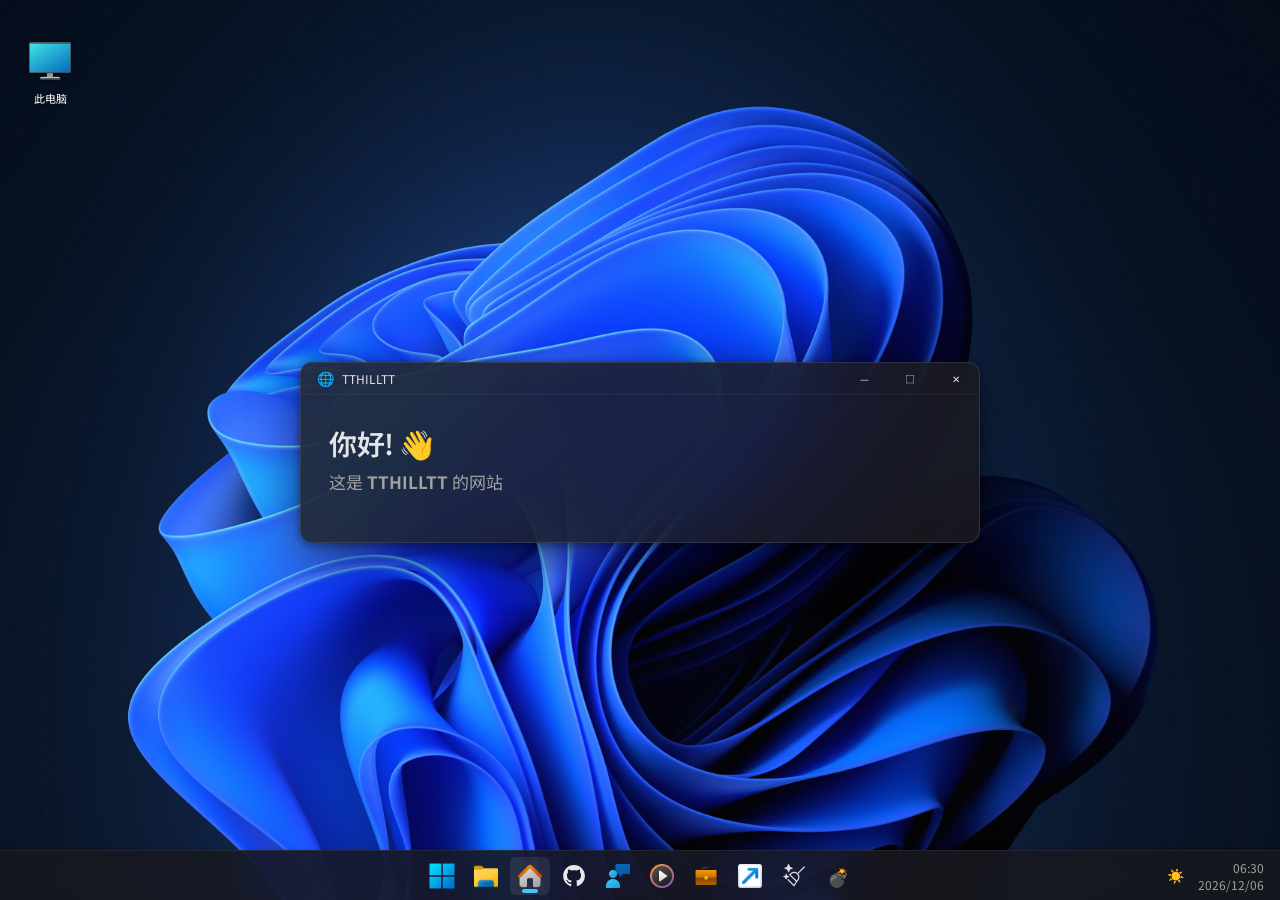
==== commit dd284e80: "数字炸弹" ====
--- a/index.html
+++ b/index.html
@@ -967,7 +967,7 @@
             <div class="window-inner">
                 <div class="titlebar">
                     <div class="titlebar-left">
-                        <span class="titlebar-app-icon"><img src="images/ic_fluent_broom_sparkle_20_regular.svg" alt="personalization" class="invert-icon" style="width: 16px; height: 16px;"></span>
+                        <span class="titlebar-app-icon">💣</span>
                         <span class="titlebar-text">数字炸弹小游戏</span>
                     </div>
                     <div class="titlebar-controls">
@@ -978,7 +978,62 @@
                 </div>
 
                 <div class="window-body">
-
+                    <div class="nb-panel" id="nb-setup">
+                        <div class="nb-hero">
+                            <div class="nb-bomb">💣</div>
+                            <h1>数字炸弹</h1>
+                            <p class="nb-desc">在数字范围内猜测数字，猜中炸弹数字的玩家将受到惩罚！</p>
+                        </div>
+                        <div class="nb-row">
+                            <label for="nb-min">最小数字</label>
+                            <input type="number" id="nb-min" value="1">
+                        </div>
+                        <div class="nb-row">
+                            <label for="nb-max">最大数字</label>
+                            <input type="number" id="nb-max" value="100">
+                        </div>
+                        <div class="nb-msg" id="nb-setup-msg"></div>
+                        <button type="button" class="btn-win11 accent" id="nb-setup-btn">开始游戏</button>
+                    </div>
+
+                    <div class="nb-panel hidden" id="nb-players">
+                        <div class="nb-hero">
+                            <h1>添加玩家</h1>
+                            <p class="nb-desc">输入玩家名称，按回车或点击“添加”加入</p>
+                        </div>
+                        <div class="nb-input-row">
+                            <input type="text" id="nb-name" placeholder="输入玩家名称" maxlength="12">
+                            <button type="button" class="btn-win11" id="nb-add-btn">添加</button>
+                        </div>
+                        <ul class="nb-list" id="nb-list"></ul>
+                        <div class="nb-msg" id="nb-players-msg"></div>
+                        <button type="button" class="btn-win11 accent" id="nb-start-btn">开始游戏</button>
+                    </div>
+
+                    <div class="nb-panel hidden" id="nb-game">
+                        <div class="nb-range" id="nb-range">1 ~ 100</div>
+                        <div class="nb-meta">
+                            <span>剩余玩家 <b id="nb-remaining">0</b></span>
+                            <span id="nb-turn"></span>
+                        </div>
+                        <div class="nb-input-row">
+                            <input type="text" id="nb-guess" inputmode="numeric" autocomplete="off" placeholder="输入范围内的数字">
+                            <button type="button" class="btn-win11 accent" id="nb-guess-btn">提交答案</button>
+                        </div>
+                        <div class="nb-msg" id="nb-msg"></div>
+                        <div class="nb-history" id="nb-history"></div>
+                    </div>
+
+                    <div class="nb-panel hidden" id="nb-result">
+                        <div class="nb-hero">
+                            <div class="nb-boom">💥</div>
+                            <h1>炸弹爆炸！</h1>
+                        </div>
+                        <div class="nb-result-line">赢家: <b id="nb-winners"></b></div>
+                        <div class="nb-result-line nb-loser-line">输家: <b id="nb-loser"></b></div>
+                        <div class="nb-mt"></div>
+                        <button type="button" class="btn-win11 accent" id="nb-restart-btn">再来一局</button>
+                    </div>
                 </div>
             </div>
         </div>
@@ -1009,6 +1064,7 @@
             <a class="taskbar-icon" title="Tools" data-window="tools"><img src="./images/ICON1306_1.ico" alt="tools" style="height: 24px;"></a>
             <a class="taskbar-icon" title="aka" data-window="aka"><img src="./images/ICON163_1.ico" alt="aka" style="height: 24px;"></a>
             <a class="taskbar-icon" title="personalization" data-window="personalization"><img src="./images/ic_fluent_broom_sparkle_20_regular.svg" class="invert-icon" alt="personalization" style="height: 24px;"></a>
+            <a class="taskbar-icon" title="numbomb" data-window="numbomb">💣</a>
         </div>
         <div class="taskbar-right">
             <button type="button" class="theme-toggle" id="themeToggle" title="切换深浅色模式" aria-label="切换深浅色模式">☀️</button>
@@ -1732,6 +1788,7 @@
     </script>
 
     <script src="./scripts/tools.js"></script>
+    <script src="./scripts/numbomb.js"></script>
 </body>
 
 </html>
--- a/styles/win11.css
+++ b/styles/win11.css
@@ -1133,6 +1133,291 @@
   }
 }
 
+/* ===== Numbomb Game ===== */
+.nb-panel {
+  max-width: 360px;
+  margin: 0 auto;
+  padding: 4px 0 12px;
+  display: flex;
+  flex-direction: column;
+  gap: 12px;
+}
+
+.nb-panel.hidden {
+  display: none;
+}
+
+.nb-hero {
+  text-align: center;
+}
+
+.nb-bomb,
+.nb-boom {
+  font-size: 56px;
+  line-height: 1;
+  margin-bottom: 10px;
+  filter: drop-shadow(0 6px 16px rgba(0, 0, 0, 0.35));
+}
+
+.nb-bomb {
+  animation: nb-float 3s ease-in-out infinite;
+}
+
+.nb-boom {
+  animation: nb-shake 0.6s ease-in-out infinite;
+}
+
+@keyframes nb-float {
+  0%, 100% {
+    transform: translateY(0);
+  }
+  50% {
+    transform: translateY(-6px);
+  }
+}
+
+@keyframes nb-shake {
+  0%, 100% {
+    transform: rotate(0deg);
+  }
+  25% {
+    transform: rotate(-8deg);
+  }
+  75% {
+    transform: rotate(8deg);
+  }
+}
+
+.nb-panel h1 {
+  font-size: 24px;
+  margin-bottom: 6px;
+}
+
+.nb-desc {
+  font-size: 13px;
+  color: var(--text-secondary);
+  line-height: 1.6;
+  margin: 0;
+}
+
+.nb-row {
+  display: flex;
+  flex-direction: column;
+  gap: 4px;
+}
+
+.nb-row label {
+  font-size: 11px;
+  font-weight: 500;
+  color: var(--text-secondary);
+  text-transform: uppercase;
+  letter-spacing: 0.5px;
+}
+
+.nb-panel input[type="number"],
+.nb-panel input[type="text"] {
+  width: 100%;
+  padding: 8px 12px;
+  box-sizing: border-box;
+  border: 1px solid var(--border-input);
+  border-radius: var(--radius-sm);
+  font-size: 14px;
+  font-family: inherit;
+  color: var(--text-primary);
+  background: var(--surface-input);
+  transition: border-color 0.15s, box-shadow 0.15s;
+}
+
+.nb-panel input:focus {
+  outline: none;
+  border-color: var(--accent);
+  box-shadow: 0 0 0 2px var(--accent-light);
+}
+
+.nb-input-row {
+  display: flex;
+  gap: 8px;
+}
+
+.nb-input-row input {
+  flex: 1;
+  min-width: 0;
+}
+
+.nb-input-row .btn-win11 {
+  flex-shrink: 0;
+  padding: 8px 16px;
+}
+
+.nb-list {
+  list-style: none;
+  margin: 0;
+  padding: 0;
+  display: flex;
+  flex-direction: column;
+  gap: 6px;
+  max-height: 190px;
+  overflow: auto;
+}
+
+.nb-player {
+  display: flex;
+  align-items: center;
+  justify-content: space-between;
+  gap: 8px;
+  padding: 7px 10px 7px 12px;
+  background: var(--surface-result);
+  border: 1px solid var(--border-subtle);
+  border-radius: var(--radius-sm);
+  font-size: 13px;
+  animation: windowOpen 0.2s var(--ease-out);
+}
+
+.nb-player-name {
+  display: flex;
+  align-items: center;
+  gap: 8px;
+  min-width: 0;
+  overflow: hidden;
+  text-overflow: ellipsis;
+  white-space: nowrap;
+}
+
+.nb-player-avatar {
+  width: 22px;
+  height: 22px;
+  border-radius: 50%;
+  background: var(--accent-light);
+  color: var(--accent);
+  display: flex;
+  align-items: center;
+  justify-content: center;
+  font-size: 11px;
+  font-weight: 600;
+  flex-shrink: 0;
+}
+
+.nb-player-del {
+  border: none;
+  background: transparent;
+  color: var(--text-tertiary);
+  font-size: 14px;
+  line-height: 1;
+  cursor: pointer;
+  padding: 2px 6px;
+  border-radius: 4px;
+  flex-shrink: 0;
+}
+
+.nb-player-del:hover {
+  background: var(--hover-bg-strong);
+  color: #E81123;
+}
+
+.nb-range {
+  text-align: center;
+  font-size: 28px;
+  font-weight: 600;
+  letter-spacing: 1px;
+  padding: 14px 16px;
+  border-radius: var(--radius-md);
+  background: var(--surface-result);
+  border: 1px solid var(--border-card);
+  color: var(--accent);
+  font-variant-numeric: tabular-nums;
+}
+
+.nb-range.updated {
+  animation: nb-pop 0.3s var(--ease-out);
+}
+
+@keyframes nb-pop {
+  from {
+    transform: scale(0.94);
+    opacity: 0.5;
+  }
+  to {
+    transform: scale(1);
+    opacity: 1;
+  }
+}
+
+.nb-meta {
+  display: flex;
+  justify-content: space-between;
+  align-items: center;
+  font-size: 13px;
+  color: var(--text-secondary);
+}
+
+.nb-meta b {
+  color: var(--text-primary);
+  font-weight: 600;
+}
+
+.nb-meta #nb-turn {
+  color: var(--accent);
+  font-weight: 500;
+}
+
+.nb-msg {
+  min-height: 16px;
+  font-size: 12px;
+  color: #E81123;
+  text-align: center;
+  line-height: 1.4;
+}
+
+.nb-msg.ok {
+  color: var(--accent);
+}
+
+.nb-history {
+  display: flex;
+  flex-direction: column;
+  gap: 4px;
+  max-height: 130px;
+  overflow: auto;
+}
+
+.nb-h-item {
+  font-size: 12px;
+  color: var(--text-secondary);
+  padding: 5px 10px;
+  background: var(--surface-result);
+  border-radius: var(--radius-sm);
+  animation: windowOpen 0.2s var(--ease-out);
+}
+
+.nb-h-item b {
+  color: var(--text-primary);
+  font-weight: 500;
+}
+
+.nb-h-item .nb-h-range {
+  color: var(--accent);
+}
+
+.nb-result-line {
+  font-size: 14px;
+  color: var(--text-secondary);
+  text-align: center;
+  line-height: 1.7;
+}
+
+.nb-result-line b {
+  color: var(--text-primary);
+  font-weight: 600;
+}
+
+.nb-loser-line b {
+  color: #E81123;
+}
+
+.nb-mt {
+  height: 8px;
+}
+
 /* ===== Utility Classes ===== */
 .text-center {
   text-align: center;
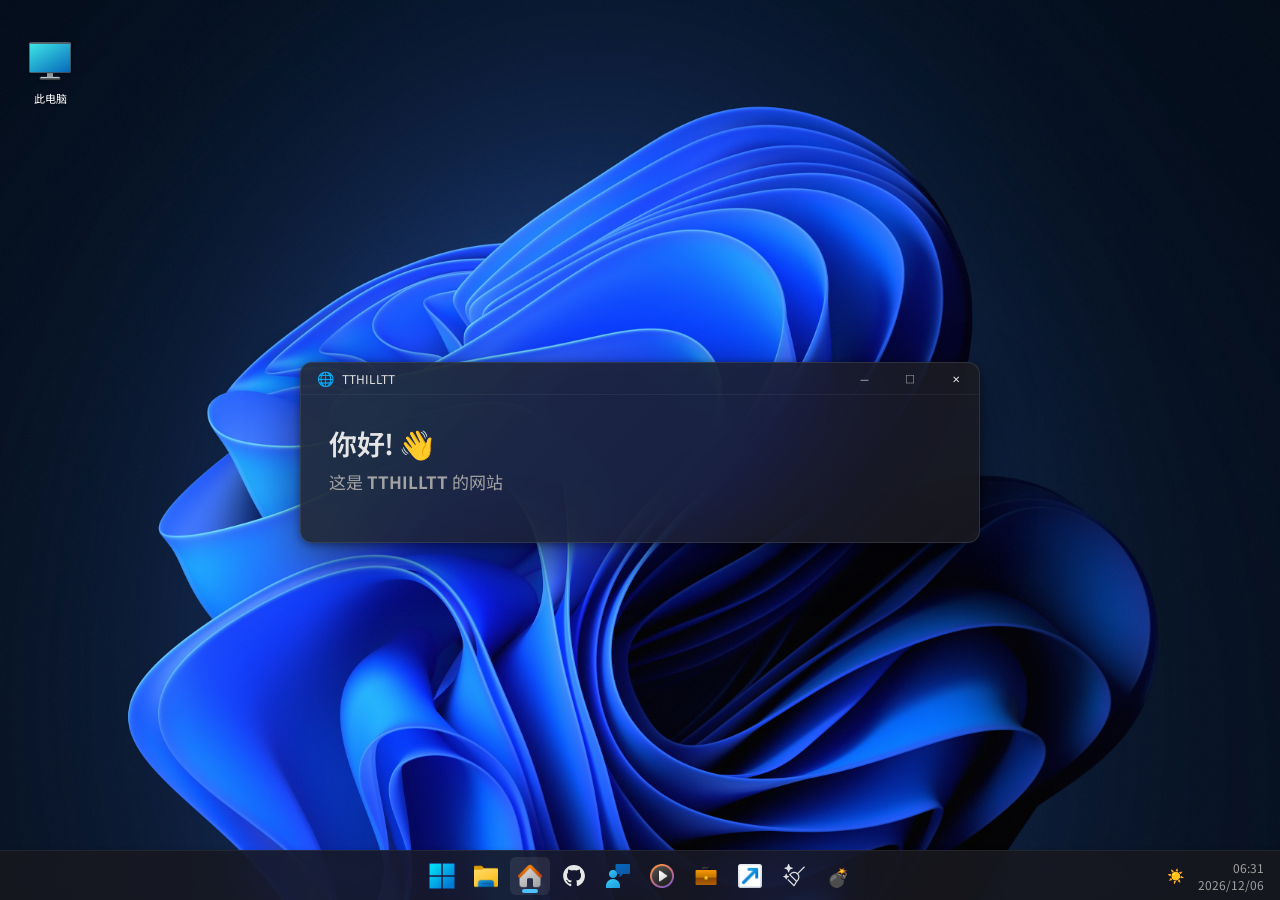
==== commit a84f0a0e: "加入文件资源管理器" ====
--- a/index.html
+++ b/index.html
@@ -256,12 +256,21 @@
                                 </div>
                                 <div class="file-row" data-window="aka">
                                     <div class="file-name-cell">
-                                        <div class="aka"><img src="/images/ICON163_1.ico" style="width: 16px; height: 16px;"></div>
+                                        <div class="file-name-icon"><img src="/images/ICON163_1.ico"></div>
                                         <span>aka.exe</span>
                                     </div>
                                     <div>2026/8/13 09:03</div>
                                     <div>应用程序</div>
                                     <div>67 KB</div>
+                                </div>
+                                <div class="file-row" data-window="numbomb">
+                                    <div class="file-name-cell">
+                                        <div class="file-name-icon">💣</div>
+                                        <span>数字炸弹小游戏.exe</span>
+                                    </div>
+                                    <div>2025/8/13 16:02</div>
+                                    <div>应用程序</div>
+                                    <div>164 KB</div>
                                 </div>
                             </div>
                         </div>
@@ -971,6 +980,13 @@
                         <span class="titlebar-text">数字炸弹小游戏</span>
                     </div>
                     <div class="titlebar-controls">
+                        <a type="button" class="win-ctrl-btn" aria-label="GitHub" href="https://github.com/TTHILLTT/NumBomb" target="_blank"><img src="./images/GitHub.svg" class="invert-icon" alt="GitHub"></a>
+                        <a type="button" class="win-ctrl-btn auto-expand" aria-label="new" href="https://tthilltt.github.io/NumBomb" target="_blank">
+                            <img src="images/ic_fluent_window_new_48_regular.svg" class="invert-icon">
+                            <div class="desc">
+                                <div>在新标签页中打开</div>
+                            </div>
+                        </a>
                         <button type="button" class="win-ctrl-btn minimize" aria-label="Minimize">&#x2014;</button>
                         <button type="button" class="win-ctrl-btn maximize" aria-label="Maximize">&#x25A1;</button>
                         <button type="button" class="win-ctrl-btn close" aria-label="Close">&#x2715;</button>
@@ -1472,6 +1488,21 @@
             $window.dataset.status = "closed"
         }
 
+        function shakeWindow($window, intensity = 8, duration = 400) {
+            const $shakeEl = $window.querySelector('.window-inner') || $window;
+            finishRunningAnimations($window);
+
+            const steps = 8;
+            const keyframes = [];
+            for (let i = 0; i <= steps; i++) {
+                const t = i / steps;
+                const amp = intensity * (1 - t) * (i % 2 === 0 ? 1 : -1);
+                keyframes.push({ transform: `translateX(${amp}px)`, offset: t });
+            }
+
+            $shakeEl.animate(keyframes, { duration, easing: 'linear' });
+        }
+
         function openWindow($window) {
             const $taskbarIcon = getTaskbarIcon($window);
             switch ($window.dataset.status) {
--- a/styles/win11.css
+++ b/styles/win11.css
@@ -477,6 +477,35 @@
   transition: background 0.1s;
   line-height: 1;
   border-radius: 0;
+}
+
+.win-ctrl-btn.auto-expand {
+  width: auto;
+  padding: 0 15px;
+}
+
+.win-ctrl-btn.auto-expand .desc {
+  display: grid;
+  grid-template-columns: 0fr;
+  /* 起始宽度为 0 */
+  transition: grid-template-columns 0.5s ease;
+  /* 防止内容溢出 */
+  overflow: hidden;
+}
+
+.win-ctrl-btn.auto-expand .desc>* {
+  opacity: 0;
+  overflow: hidden;
+  white-space: nowrap;
+}
+
+.win-ctrl-btn.auto-expand:hover .desc {
+  grid-template-columns: 1fr;
+  width: auto;
+}
+
+.win-ctrl-btn.auto-expand:hover .desc>* {
+  opacity: 1;
 }
 
 .win-ctrl-btn:hover {
@@ -1168,21 +1197,28 @@
 }
 
 @keyframes nb-float {
-  0%, 100% {
+
+  0%,
+  100% {
     transform: translateY(0);
   }
+
   50% {
     transform: translateY(-6px);
   }
 }
 
 @keyframes nb-shake {
-  0%, 100% {
+
+  0%,
+  100% {
     transform: rotate(0deg);
   }
+
   25% {
     transform: rotate(-8deg);
   }
+
   75% {
     transform: rotate(8deg);
   }
@@ -1336,6 +1372,7 @@
     transform: scale(0.94);
     opacity: 0.5;
   }
+
   to {
     transform: scale(1);
     opacity: 1;
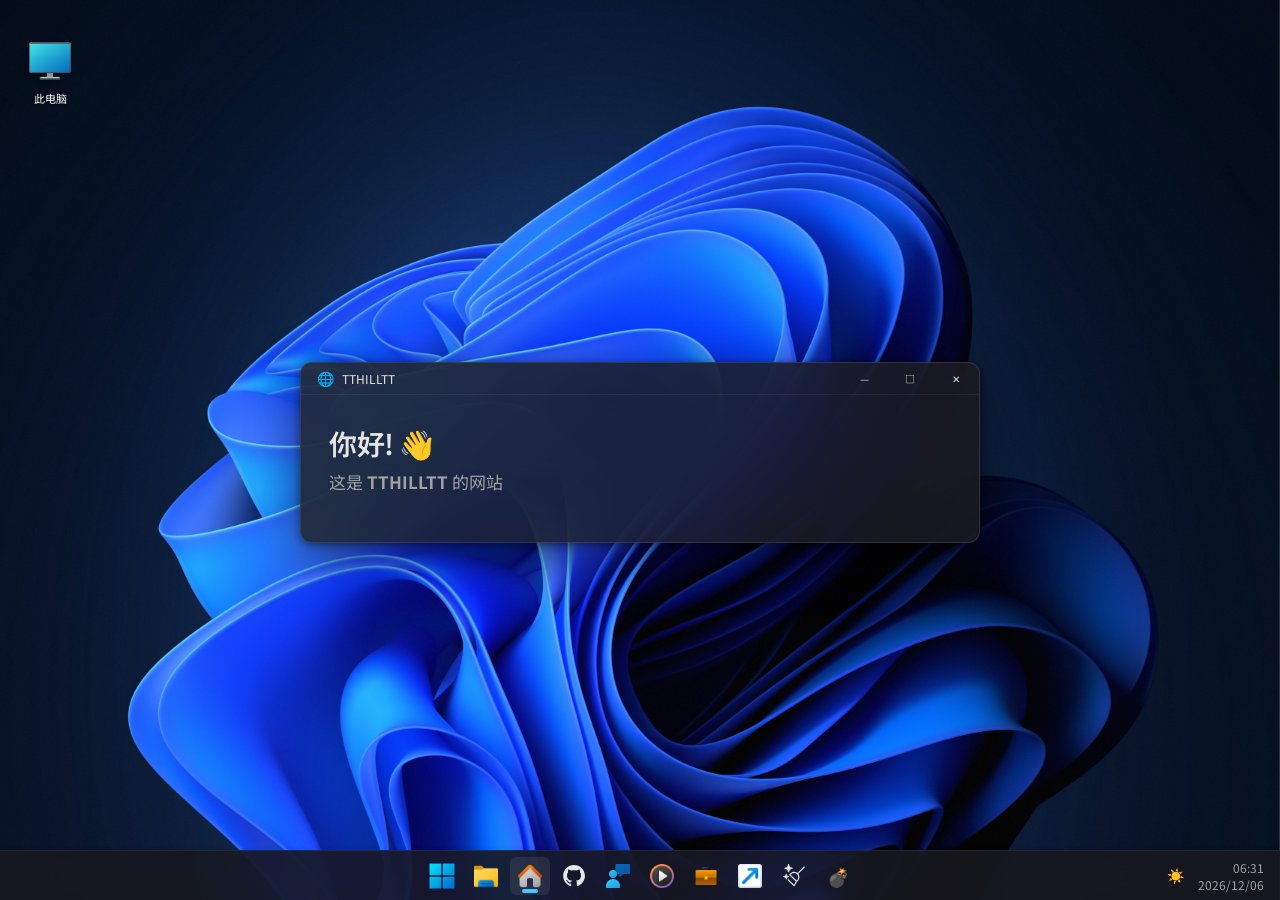
==== commit 3a6fdc1a: "优化" ====
--- a/index.html
+++ b/index.html
@@ -277,7 +277,7 @@
 
                         <!-- 底部状态栏 -->
                         <div class="status-bar">
-                            <span>8 个项目</span>
+                            <span>9 个项目</span>
                             <div class="view-switch">
                                 <div class="view-btn">
                                     <svg viewBox="0 0 48 48">
@@ -1095,28 +1095,92 @@
         window.personalization = {
             backgroundID: 'win-bloom-dark',
             color: null,
+            backgroundURL: null,
         }
 
         function getTheme() {
             return document.documentElement.getAttribute('data-theme');
         }
 
+        // ===== 主题/壁纸切换：预加载 + 同步动画（性能优化） =====
+        const bgImageCache = Object.create(null);
+        let bgAnimSeq = 0;   // 壁纸切换序号：快速连点时只让最后一次生效
+        let themeSeq = 0;    // 主题切换序号：快速连点时只让最后一次生效
+
+        // 预加载壁纸（带缓存），确保切换动画开始时图片已解码，避免首帧卡顿/闪烁
+        function preloadBackground(url) {
+            if (!bgImageCache[url]) {
+                bgImageCache[url] = new Promise((resolve) => {
+                    const img = new Image();
+                    const done = (ok) => {
+                        img.onload = null;
+                        img.onerror = null;
+                        resolve(ok);
+                    };
+                    img.onload = () => done(true);
+                    img.onerror = () => done(false);
+                    img.src = url;
+                });
+            }
+            return bgImageCache[url];
+        }
+
+        // ===== 主题/壁纸切换：合并调度 =====
+        // 快速连点时把 120ms 内的切换请求合并为一次执行，避免 CSS 过渡反复中断-重启
+        // 造成动画叠加；最后一次切换仍保留完整渐变效果
+        let pendingApply = null;
+        let applyTimer = null;
+        const APPLY_DELAY = 120;
+
+        function scheduleApply(fn) {
+            pendingApply = fn;
+            if (applyTimer) clearTimeout(applyTimer);
+            applyTimer = setTimeout(() => {
+                applyTimer = null;
+                const f = pendingApply;
+                pendingApply = null;
+                if (f) f();
+            }, APPLY_DELAY);
+        }
+
+        function setThemeAttribute(theme) {
+            document.documentElement.setAttribute('data-theme', theme);
+            document.getElementById('themeToggle').textContent = theme === 'dark' ? '☀️' : '🌙';
+            localStorage.setItem('theme', theme);
+        }
+
         function changeTheme(theme) {
-            const btn = document.getElementById('themeToggle');
-            document.documentElement.setAttribute('data-theme', theme);
-            btn.textContent = theme === 'dark' ? '☀️' : '🌙';
-            localStorage.setItem('theme', theme);
-
-            const $desktop = document.getElementById("desktop")
-            if (theme === 'light' && window.personalization.backgroundID === 'win-bloom-dark') {
-                changeBackground("/images/win-bloom-light.jpg")
-                window.personalization.backgroundID = "win-bloom-light"
-            } else if (theme === 'dark' && window.personalization.backgroundID === 'win-bloom-light') {
-                changeBackground("/images/win-bloom-dark.jpg")
-                window.personalization.backgroundID = "win-bloom-dark"
-            }
-
-            updatePersonalizationPreview()
+            const seq = ++themeSeq;
+
+            // 深/浅主题与默认壁纸联动：仅当当前是配套默认壁纸时一起切换壁纸
+            const linkedBackground =
+                (theme === 'light' && window.personalization.backgroundID === 'win-bloom-dark') ? "/images/win-bloom-light.jpg" :
+                (theme === 'dark' && window.personalization.backgroundID === 'win-bloom-light') ? "/images/win-bloom-dark.jpg" : null;
+
+            const apply = () => {
+                if (seq !== themeSeq) return; // 已被更新的切换取代
+                setThemeAttribute(theme);
+                if (linkedBackground) {
+                    window.personalization.backgroundID = theme === 'light' ? 'win-bloom-light' : 'win-bloom-dark';
+                    window.personalization.backgroundURL = linkedBackground;
+                    savePersonalization();
+                    changeBackground(linkedBackground); // 已预加载，颜色过渡与壁纸淡化同步开始
+                }
+                updatePersonalizationPreview();
+            };
+
+            if (linkedBackground) {
+                // 壁纸就绪后再一起切换，保证颜色渐变与壁纸淡化同时开始
+                preloadBackground(linkedBackground).then(apply);
+            } else {
+                apply();
+            }
+        }
+
+        function updatePersonalizationPreview() {
+            const $personalizationPreview = document.getElementById('personalizationPreview');
+            $personalizationPreview.dataset.theme = getTheme();
+            $personalizationPreview.querySelector('.personalization-right-item-corner-bar').style.backgroundColor = window.personalization.color
         }
 
         document.getElementById('themeToggle').addEventListener('click', function () {
@@ -1125,12 +1189,21 @@
                 light: 'dark',
                 dark: 'light',
             }[current];
-            changeTheme(next)
+            scheduleApply(function () { changeTheme(next) })
         });
+
+        const savedBackground = localStorage.getItem('background');
+        if (savedBackground) {
+            changeBackground(savedBackground, 0)
+            window.personalization.backgroundID = localStorage.getItem('backgroundID')
+            window.personalization.color = localStorage.getItem('accent')
+        }
 
         if (localStorage.getItem('theme') === 'light') {
             changeTheme('light');
         }
+
+        updatePersonalizationPreview();
 
         (function tick() {
             var d = new Date();
@@ -1440,29 +1513,70 @@
 
             const $personalizationRightItem = event.target.closest(".personalization-right-item");
             if ($personalizationRightItem) {
+                const seq = ++themeSeq;
                 const $img = $personalizationRightItem.querySelector("img");
-                changeBackground($img.src)
+                const backgroundURL = $img.getAttribute('src');
+                const targetTheme = $personalizationRightItem.dataset.theme === 'light' ? 'light' : 'dark';
+
+                // 状态立即记录（不等待合并后的应用）
                 window.personalization.backgroundID = $personalizationRightItem.dataset.background
                 window.personalization.color = $personalizationRightItem.querySelector('.personalization-right-item-corner-bar').style.backgroundColor
-                updatePersonalizationPreview()
-                if ($personalizationRightItem.dataset.theme === 'light') {
-                    changeTheme('light')
-                } else {
-                    changeTheme('dark')
+                window.personalization.backgroundURL = backgroundURL
+                savePersonalization()
+
+                // 视觉应用走合并调度：快速连点只执行最后一次，避免过渡反复中断-重启；
+                // 壁纸就绪后同步应用主题与壁纸，颜色渐变与壁纸淡化同时开始
+                scheduleApply(() => {
+                    if (seq !== themeSeq) return;
+                    preloadBackground(backgroundURL).then(() => {
+                        if (seq !== themeSeq) return;
+                        if (targetTheme !== getTheme()) {
+                            setThemeAttribute(targetTheme)
+                        }
+                        changeBackground(backgroundURL) // 已预加载，立即开始淡化
+                        updatePersonalizationPreview()
+                    });
+                });
+            }
+        })
+
+        function changeBackground(url, duration = 500) {
+            const seq = ++bgAnimSeq;
+            preloadBackground(url).then((ok) => {
+                if (seq !== bgAnimSeq) return; // 已被更新的壁纸切换取代，本次作废
+
+                const $desktop = document.getElementById("desktop")
+                const $coverDesktop = document.getElementById("coverDesktop")
+                $coverDesktop.style.backgroundImage = $desktop.style.backgroundImage
+                $desktop.style.backgroundImage = `url("${url}")`
+                document.getElementById('personalizationPreview').querySelector('img').src = url
+                window.personalization.backgroundURL = url
+
+                if (!ok || duration <= 0) {
+                    // 加载失败或无需动画：切换直接完成，覆盖层不保留位图
+                    $coverDesktop.style.backgroundImage = 'none';
+                    return;
                 }
-            }
-        })
-
-        function changeBackground(url, duration = 500) {
-            const $desktop = document.getElementById("desktop")
-            const $coverDesktop = document.getElementById("coverDesktop")
-            $coverDesktop.style.backgroundImage = $desktop.style.backgroundImage
-            $desktop.style.backgroundImage = `url("${url}")`
-            document.getElementById('personalizationPreview').querySelector('img').src = url
-            const anim = $coverDesktop.animate([
-                { opacity: 1 },
-                { opacity: 0 },
-            ], { duration, easing: "ease" })
+
+                // 取消旧的淡化动画，避免快速连点时多个动画叠加
+                $coverDesktop.getAnimations().forEach(a => a.cancel());
+                const anim = $coverDesktop.animate([
+                    { opacity: 1 },
+                    { opacity: 0 },
+                ], { duration, easing: "ease" });
+                // 淡化结束后清空覆盖层背景，释放旧壁纸位图引用
+                anim.onfinish = () => {
+                    if (seq === bgAnimSeq) {
+                        $coverDesktop.style.backgroundImage = 'none';
+                    }
+                };
+            });
+        }
+
+        function savePersonalization() {
+            localStorage.setItem('background', window.personalization.backgroundURL);
+            localStorage.setItem('backgroundID', window.personalization.backgroundID);
+            localStorage.setItem('accent', window.personalization.color);
         }
 
         function getTaskbarIcon($window) {
@@ -1810,12 +1924,6 @@
                 }
             }
         })
-
-        function updatePersonalizationPreview() {
-            const $personalizationPreview = document.getElementById('personalizationPreview');
-            $personalizationPreview.dataset.theme = getTheme();
-            $personalizationPreview.querySelector('.personalization-right-item-corner-bar').style.backgroundColor = window.personalization.color
-        }
     </script>
 
     <script src="./scripts/tools.js"></script>
--- a/styles/win11.css
+++ b/styles/win11.css
@@ -258,6 +258,8 @@
 .desktop.light {
   opacity: 0;
   background-image: url(/images/win-bloom-light.jpg);
+  /* 壁纸交叉淡化在合成器上完成，避免主线程逐帧重绘 */
+  will-change: opacity;
 }
 
 .desktop::after {
@@ -266,6 +268,9 @@
   inset: 0;
   background: url("data:image/svg+xml,%3Csvg viewBox='0 0 800 600' xmlns='http://www.w3.org/2000/svg'%3E%3Cfilter id='n'%3E%3CfeTurbulence type='fractalNoise' baseFrequency='0.9' numOctaves='4' stitchTiles='stitch'/%3E%3C/filter%3E%3Crect width='100%25' height='100%25' filter='url(%23n)' opacity='0.03'/%3E%3C/svg%3E") 0 0 / 400px 300px repeat;
   pointer-events: none;
+  /* 噪声纹理提升为独立合成层：背景变化时不再逐帧重绘 feTurbulence */
+  transform: translateZ(0);
+  will-change: transform;
 }
 
 /* ===== Desktop Icons ===== */
@@ -380,6 +385,13 @@
   .window-inner {
     opacity: 0;
   }
+}
+
+/* hidden 窗口不可见：其内部元素无需任何过渡，避免无效过渡占用主线程
+   （工具箱等窗口即使隐藏，其 DOM 仍在，主题切换时会产生大量无意义的过渡） */
+.window.hidden,
+.window.hidden * {
+  transition: none !important;
 }
 
 .window.hidden.animation .window-inner {
